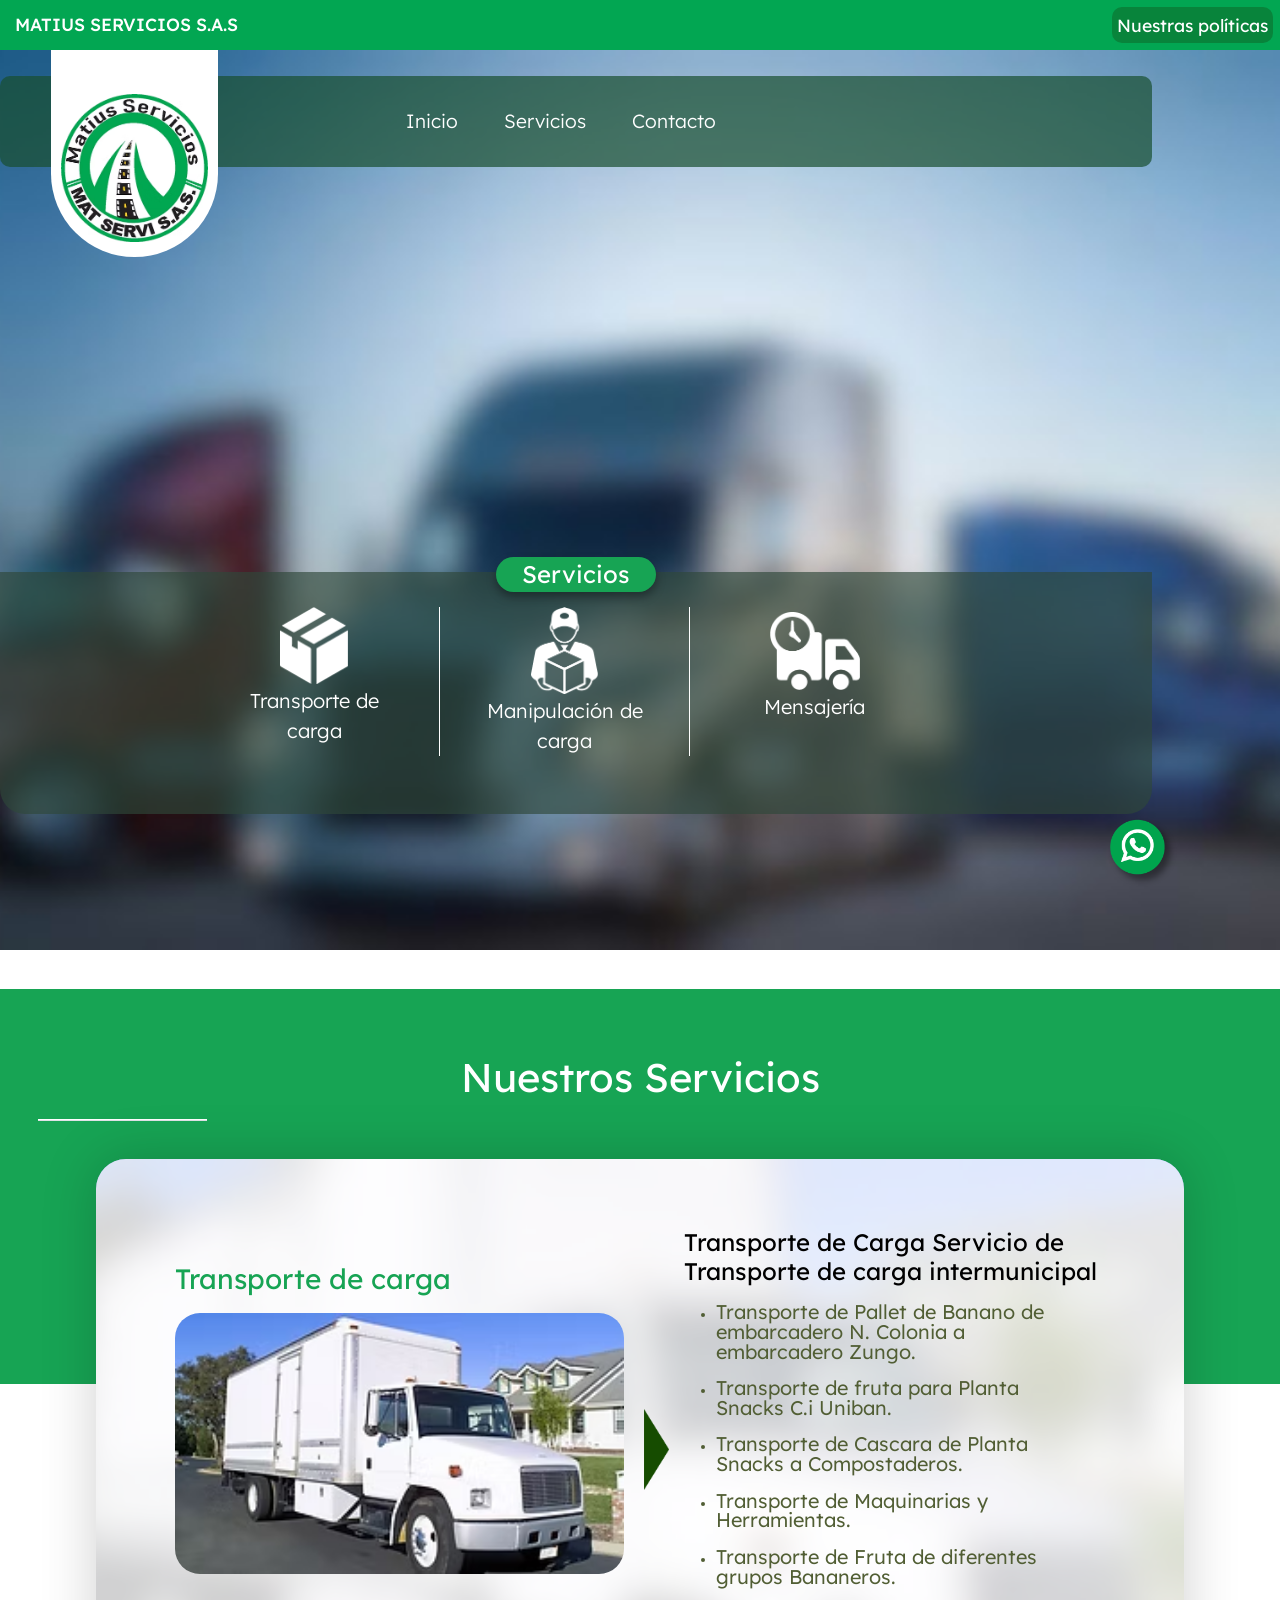
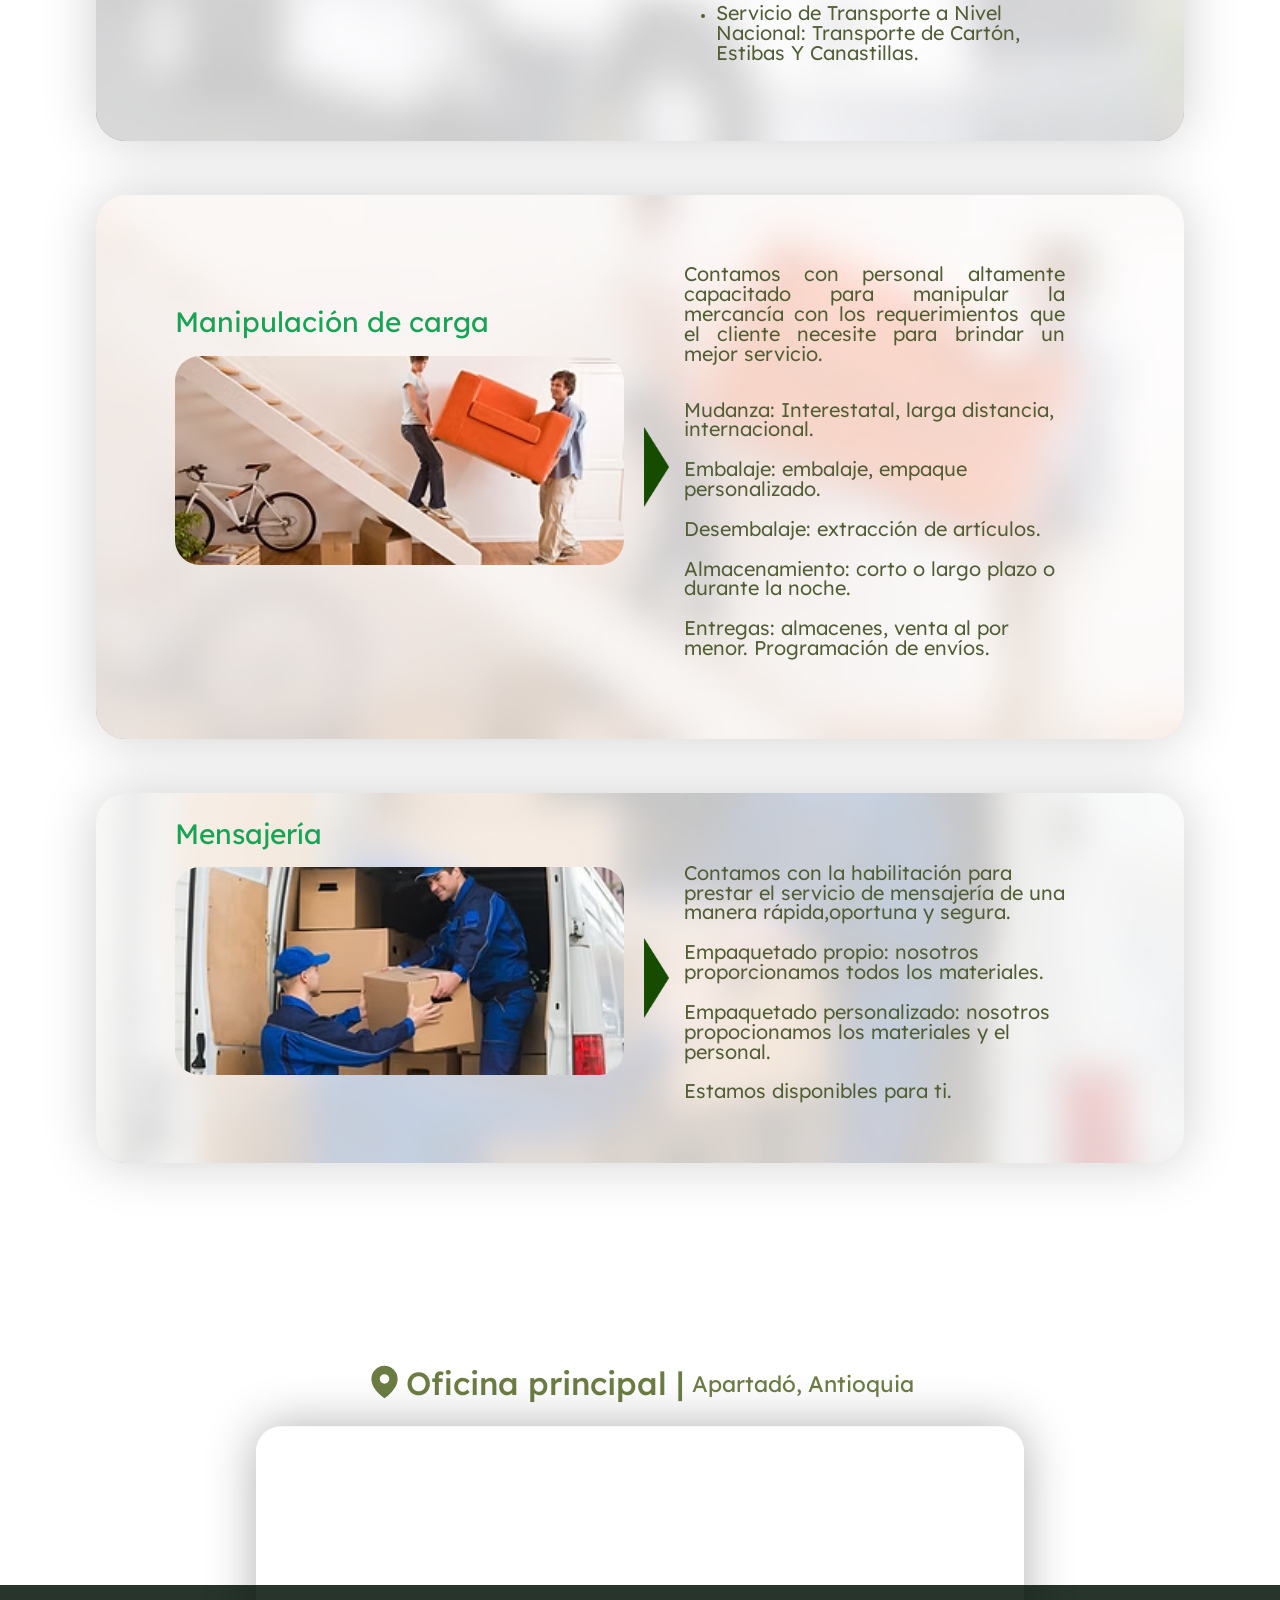
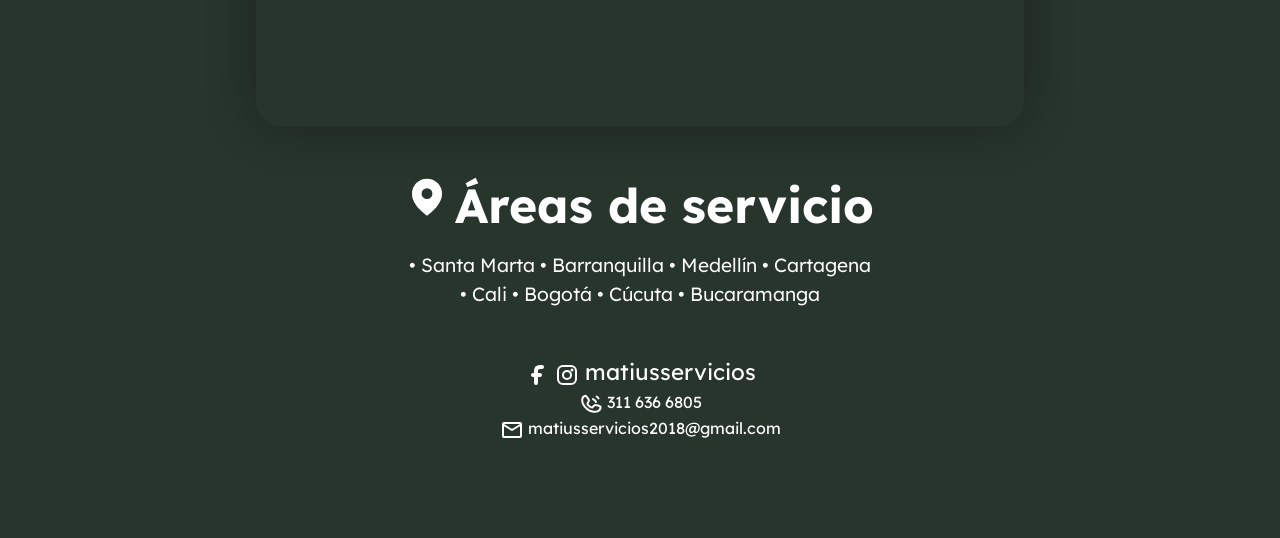
==== index.html @ 2605220f "ajustes al responsive de los servicios y el offcanvas en la web principal" ====
<!DOCTYPE html>
<html lang="en">
<head>
    <meta charset="UTF-8">
    <meta name="viewport" content="width=device-width, initial-scale=1.0">
    <title>Matiusservicios</title>
    <link rel="stylesheet" href="styles/css/bootstrap.min.css">
    <link rel="stylesheet" href="styles/style.css">
    <link rel="stylesheet" href="https://cdnjs.cloudflare.com/ajax/libs/animate.css/4.1.1/animate.min.css"/>
    <style>
        @import url('https://fonts.googleapis.com/css2?family=Lexend:wght@100..900&display=swap');
        </style>
</head>
<body>
    <div class="container-all">
        <div class="under-menu">
            <span class="pt-1 ps-2">MATIUS SERVICIOS S.A.S</span>
            <a class="políticas" href="info-nosotros.html" >Nuestras políticas</a>
        </div> 
        <div class="logo-matius d-lg-block d-none animate__animated animate__bounceInDown" id="home">
            <img src="styles/images/matius-logo.avif" alt="">
        </div>
        <div class="top-background-container" id="start">
            <div class="menu-services-container">
                <video autoplay loop muted>
                    <source src="styles/images/background-video.mp4" type="video/mp4">
                </video>
                <div class="menu-container">
                    <nav class="navbar navbar-expand-sm bg-body-tertiary">
                        <div class="container-fluid">
                          <button class="navbar-toggler" type="button" data-bs-toggle="offcanvas" data-bs-target="#offcanvasNavbar" aria-controls="offcanvasNavbar">
                            <svg xmlns="http://www.w3.org/2000/svg" width="30" height="50" viewBox="0 0 24 24">
                              <g fill="none" stroke="#fff" stroke-dasharray="16" stroke-dashoffset="16" stroke-linecap="round" stroke-linejoin="round" stroke-width="4">
                                <path d="M5 5h14">
                                  <animate fill="freeze" attributeName="stroke-dashoffset" dur="0.3s" values="16;0" />
                                </path>
                                <path d="M5 12h14">
                                  <animate fill="freeze" attributeName="stroke-dashoffset" begin="0.3s" dur="0.3s" values="16;0" />
                                </path>
                                <path d="M5 19h14">
                                  <animate fill="freeze" attributeName="stroke-dashoffset" begin="0.6s" dur="0.3s" values="16;0" />
                                </path>
                              </g>
                            </svg>
                          </button>
                          <div class="collapse navbar-collapse justify-content-end" id="navbarNavAltMarkup">
                            <div class="navbar-nav">
                              <a class="nav-link active" aria-current="page" href="#home">Inicio</a>
                              <a class="nav-link" href="#services">Servicios</a>
                              <a class="nav-link" href="#contact">Contacto</a>
                            </div>
                          </div>
                          <div class="logo d-block d-lg-none">
                                <img src="styles/images/matius-logo.avif" alt="">
                        </div>
                        <div class="offcanvas offcanvas-end" id="offcanvasNavbar" aria-labelledby="offcanvasNavbarLabel">
                            <div class="offcanvas-header">
                                <h5 class="offcanvas-title" id="offcanvasNavbarLabel">Menú</h5>
                                <button type="button" class="btn-close" data-bs-dismiss="offcanvas" aria-label="Close"></button>
                            </div>
                            <div class="offcanvas-body">
                                <div class="navbar-nav flex-column">
                                    <a class="nav-link" aria-current="page" href="#start">Inicio</a>
                                    <a class="nav-link" href="#services">Servicios</a>
                                    <a class="nav-link" href="#contact">Contacto</a>
                                </div>
                            </div>
                        </div>
                        </div>
                      </nav>                    
                </div>
                <div class="services-start-title">
                    <h5>
                        Servicios
                    </h5>
                    <div class="services-container row">
                        <div class="service s1 col-lg-4 animate__animated animate__slideInLeft">
                            <img src="styles/images/RecursosPng/Asset 6.png" alt="" >
                            <span>Transporte de <br> carga</span>
                        </div>
                        <div class="service s2 col-lg-4 animate__animated animate__slideInUp">
                            <img src="styles/images/RecursosPng/Asset 5.png" alt="">
                            <span>Manipulación de <br> carga</span>
                        </div>
                        <div class="service s3 col-lg-4 animate__animated animate__slideInRight">
                            <img src="styles/images/RecursosPng/Asset 4.png" alt="">
                            <span>Mensajería</span>
                        </div>
                    </div>
                </div>
            </div>
        </div>
        <a href="https://wa.link/jgplqx">
            <img class="logo-whats" src="styles/images/RecursosPng/Asset 7.png" href="https://wa.link/jgplqx" alt="">   
        </a>
                    <div class="menu-sticky  animate__animated animate__fadeInLeft ">
                        <div class="under-menu-2">
                            <span class="pt-1 ps-2">MATIUS SERVICIOS S.A.S</span>
                            <a class="políticas" href="info-nosotros.html" >Nuestras políticas</a>
                        </div>
                        <nav class="d-flex">
                            
                            <div class="logo-menu ms-3">
                                <img src="styles/images/RecursosPng/Asset 8.png" alt="">
                            </div>
                            <button class="navbar-toggler d-sm-none d-block" type="button" data-bs-toggle="offcanvas" data-bs-target="#offcanvasNavbar" aria-controls="offcanvasNavbar">
                                <svg xmlns="http://www.w3.org/2000/svg" width="30" height="50" viewBox="0 0 24 24">
                                  <g fill="none" stroke="#fff" stroke-dasharray="16" stroke-dashoffset="16" stroke-linecap="round" stroke-linejoin="round" stroke-width="4">
                                    <path d="M5 5h14">
                                      <animate fill="freeze" attributeName="stroke-dashoffset" dur="0.3s" values="16;0" />
                                    </path>
                                    <path d="M5 12h14">
                                      <animate fill="freeze" attributeName="stroke-dashoffset" begin="0.3s" dur="0.3s" values="16;0" />
                                    </path>
                                    <path d="M5 19h14">
                                      <animate fill="freeze" attributeName="stroke-dashoffset" begin="0.6s" dur="0.3s" values="16;0" />
                                    </path>
                                  </g>
                                </svg>
                              </button>
                              <div class="list-menu d-none d-sm-block"> 
                                <ul class="d-flex">
                                    <li><a href="#start">Inicio</a></li>
                                    <li><a href="#services">Servicios</a></li>
                                    <li><a href="#contact">Contacto</a></li>
                                </ul>
                              </div>

                        </nav>

                </div>
            </div>
        </div>
        <div class="our-services-title" id="services">
            <h4>Nuestros Servicios</h4>
            <div class="border-bottom"></div>
            </div>
        <div class="our-services-container">
            <div class="our-services-green-div">
            </div>
            <div class="services-cards">
                <div class="transporte-de-carga-container container-fluid">
                    <div class="row">
                        <div class="img-arrow-container col-lg-6 d-flex justify-content-center">
                            <div class="title-and-img mb-0 mb-lg-5">
                                <h3 class="mt-4 mt-lg-0">
                                    Transporte de carga
                                </h3>
                                <img src="styles/images/transporte-de-carga.avif" alt="" class="mb-0 mb-lg-3">
                            </div>
                            <div class="arrow d-none d-lg-block">
                                <img src="styles/images/RecursosPng/Asset 12.png" alt="">
                            </div>
                        </div>
                        <div class="info col-lg-5 pt-5 pb-4 ps-3 ps-lg-0">
                            <h4>
                                Transporte de Carga Servicio de <br>
                                Transporte de carga intermunicipal
                            </h4>
                            <ul class="mt-3 list">
                                <li>Transporte de Pallet de Banano de 
                                    embarcadero N. Colonia a embarcadero 
                                    Zungo.</li><br>
                                <li>Transporte de fruta para Planta Snacks C.i 
                                    Uniban.</li> <br>
                                <li>Transporte de Cascara de Planta Snacks  a 
                                    Compostaderos.</li><br>
                                <li>Transporte de Maquinarias y Herramientas. </li><br>
                                <li>Transporte de Fruta de diferentes grupos 
                                    Bananeros.</li><br>
                                <li>Servicio de Transporte a Nivel Nacional:
                                    Transporte de Cartón, Estibas Y Canastillas.</li><br>
                            </ul>
                        </div>
                    </div>
                </div>
                <div class="manipulacion-de-carga-container container-fluid">
                    <div class="row">
                        <div class="img-arrow-container col-lg-6 d-flex justify-content-center">
                            <div class="title-and-img mb-0 mb-lg-5">
                                <h3 class="mt-4 mt-lg-0">
                                    Manipulación de carga
                                </h3>
                                <img src="styles/images/manipulacion-de-carga.avif" alt="" class="mb-0 mb-lg-3">
                            </div>
                            <div class="arrow d-none d-lg-block">
                                <img src="styles/images/RecursosPng/Asset 12.png" alt="">
                            </div>
                        </div>
                        <div class="info col-lg-5 pt-5 pb-4 ps-5 ps-lg-0">
                            <p class="justify-text">
                                Contamos con personal altamente 
                                capacitado para manipular la mercancía con 
                                los requerimientos que el cliente necesite
                                para brindar un mejor servicio. <br><br>
                            </p>
                            <p>
                                Mudanza: Interestatal, larga distancia, 
                                internacional. <br><br>
                                Embalaje: embalaje, empaque 
                                personalizado. <br> <br>
                                Desembalaje: extracción de artículos. <br><br>
                                Almacenamiento: corto o largo plazo o 
                                durante la noche. <br><br>
                                Entregas: almacenes, venta al por menor. 
                                Programación de envíos. <br><br>
                            </p>
                        </div>
                    </div>
                </div>
                <div class="mensajeria-container container-fluid">
                    <div class="row">
                        <div class="img-arrow-container col-lg-6 d-flex justify-content-center">
                            <div class="title-and-img mb-0 mb-lg-5">
                                <h3 class="mt-4 mt-lg-0">
                                    Mensajería
                                </h3>
                                <img src="styles/images/mensajeria.avif" alt="" class="mb-0 mb-lg-3">
                            </div>
                            <div class="arrow d-none d-lg-block">
                                <img src="styles/images/RecursosPng/Asset 12.png" alt="">
                            </div>
                        </div>
                        <div class="info col-lg-5 pt-5 pb-4 ps-5 ps-lg-0">
                            <p>
                                Contamos con la habilitación para prestar el 
                                servicio de mensajería de una manera 
                                rápida,oportuna y segura. <br><br>
                                Empaquetado propio: nosotros 
                                proporcionamos todos los materiales. <br><br>
                                Empaquetado personalizado: nosotros 
                                propocionamos los materiales y el personal. <br><br>
                                Estamos disponibles para ti.
                            </p>
                        </div>
                    </div>
                </div>
            </div>
        </div>
        <div class="location-container">
            <div class="location-title d-flex mt-5 mb-3">
                <svg class="me-1" xmlns="http://www.w3.org/2000/svg" width="35" height="35" viewBox="0 0 24 24"><path fill="#6c7d44" d="M10.115 21.811c.606.5 1.238.957 1.885 1.403a27 27 0 0 0 1.885-1.403a28 28 0 0 0 2.853-2.699C18.782 16.877 21 13.637 21 10a9 9 0 1 0-18 0c0 3.637 2.218 6.876 4.262 9.112a28 28 0 0 0 2.853 2.7M12 13.25a3.25 3.25 0 1 1 0-6.5a3.25 3.25 0 0 1 0 6.5"/></svg>
                <h2>
                    Oficina principal   | 
                </h2>
                <span class="pt-1 ps-2" >
                    Apartadó, Antioquia
                </span>
            </div>
            <div class="location-map-container">
                <iframe src="https://www.google.com/maps/embed?pb=!1m18!1m12!1m3!1d3952.076541437252!2d-76.63413049053963!3d7.8870610057871815!2m3!1f0!2f0!3f0!3m2!1i1024!2i768!4f13.1!3m3!1m2!1s0x8e500d6507ed4bc9%3A0xb8cc5c568f0fdc54!2sCl.%20103%20%23100-46%2C%20Apartad%C3%B3%2C%20Antioquia!5e0!3m2!1ses!2sco!4v1738799040490!5m2!1ses!2sco" width="850" height="400" style="border:0;" allowfullscreen="" loading="lazy" referrerpolicy="no-referrer-when-downgrade"></iframe>
            </div>
        </div> 

        <footer class="footer-cont" id="contact">
            <div class="footer-text">
                <div class="h1 d-flex justify-content-center">
                    <svg class="me-2" xmlns="http://www.w3.org/2000/svg" width="40" height="40" viewBox="0 0 24 24"><path fill="#ffff" d="M10.115 21.811c.606.5 1.238.957 1.885 1.403a27 27 0 0 0 1.885-1.403a28 28 0 0 0 2.853-2.699C18.782 16.877 21 13.637 21 10a9 9 0 1 0-18 0c0 3.637 2.218 6.876 4.262 9.112a28 28 0 0 0 2.853 2.7M12 13.25a3.25 3.25 0 1 1 0-6.5a3.25 3.25 0 0 1 0 6.5"/></svg>
                    <h1 class="text-center">Áreas de servicio</h1>
                </div>
                <p>
                    • Santa Marta  • Barranquilla • Medellín • Cartagena <br>
                    • Cali • Bogotá • Cúcuta • Bucaramanga
                </p>
                <div class="social-media">
                    <svg xmlns="http://www.w3.org/2000/svg" width="24" height="24" viewBox="0 0 24 24"><g fill="none" stroke="currentColor" stroke-linecap="round" stroke-linejoin="round" stroke-width="4"><path stroke-dasharray="24" stroke-dashoffset="24" d="M17 4l-2 0c-2.5 0 -4 1.5 -4 4v12"><animate fill="freeze" attributeName="stroke-dashoffset" dur="0.4s" values="24;0"/></path><path stroke-dasharray="8" stroke-dashoffset="8" d="M8 12h7"><animate fill="freeze" attributeName="stroke-dashoffset" begin="0.5s" dur="0.2s" values="8;0"/></path></g></svg>
                    <svg xmlns="http://www.w3.org/2000/svg" width="24" height="24" viewBox="0 0 24 24"><circle cx="17" cy="7" r="1.5" fill="currentColor" fill-opacity="0"><animate fill="freeze" attributeName="fill-opacity" begin="1.3s" dur="0.15s" values="0;1"/></circle><g fill="none" stroke="currentColor" stroke-linecap="round" stroke-linejoin="round" stroke-width="2"><path stroke-dasharray="72" stroke-dashoffset="72" d="M16 3c2.76 0 5 2.24 5 5v8c0 2.76 -2.24 5 -5 5h-8c-2.76 0 -5 -2.24 -5 -5v-8c0 -2.76 2.24 -5 5 -5h4Z"><animate fill="freeze" attributeName="stroke-dashoffset" dur="0.6s" values="72;0"/></path><path stroke-dasharray="28" stroke-dashoffset="28" d="M12 8c2.21 0 4 1.79 4 4c0 2.21 -1.79 4 -4 4c-2.21 0 -4 -1.79 -4 -4c0 -2.21 1.79 -4 4 -4"><animate fill="freeze" attributeName="stroke-dashoffset" begin="0.7s" dur="0.6s" values="28;0"/></path></g></svg>
                    <span>matiusservicios</span>
                </div>
                <div class="cellphone">
                    <svg xmlns="http://www.w3.org/2000/svg" width="24" height="24" viewBox="0 0 24 24"><g fill="none" stroke="currentColor" stroke-linecap="round" stroke-linejoin="round" stroke-width="2"><path stroke-dasharray="64" stroke-dashoffset="64" d="M8 3c0.5 0 2.5 4.5 2.5 5c0 1 -1.5 2 -2 3c-0.5 1 0.5 2 1.5 3c0.39 0.39 2 2 3 1.5c1 -0.5 2 -2 3 -2c0.5 0 5 2 5 2.5c0 2 -1.5 3.5 -3 4c-1.5 0.5 -2.5 0.5 -4.5 0c-2 -0.5 -3.5 -1 -6 -3.5c-2.5 -2.5 -3 -4 -3.5 -6c-0.5 -2 -0.5 -3 0 -4.5c0.5 -1.5 2 -3 4 -3Z"><animate fill="freeze" attributeName="stroke-dashoffset" dur="1s" values="64;0"/><animateTransform id="lineMdPhoneCallLoop0" fill="freeze" attributeName="transform" begin="1.08s;lineMdPhoneCallLoop0.begin+4.86s" dur="0.9s" type="rotate" values="0 12 12;15 12 12;0 12 12;-12 12 12;0 12 12;12 12 12;0 12 12;-15 12 12;0 12 12"/></path><path stroke-dasharray="4" stroke-dashoffset="4" d="M15.76 8.28c-0.5 -0.51 -1.1 -0.93 -1.76 -1.24M15.76 8.28c0.49 0.49 0.9 1.08 1.2 1.72"><animate fill="freeze" attributeName="stroke-dashoffset" begin="lineMdPhoneCallLoop0.begin+0s" dur="4.86s" keyTimes="0;0.111;0.259;0.37;1" values="4;0;0;4;4"/></path><path stroke-dasharray="6" stroke-dashoffset="6" d="M18.67 5.35c-1 -1 -2.26 -1.73 -3.67 -2.1M18.67 5.35c0.99 1 1.72 2.25 2.08 3.65"><animate fill="freeze" attributeName="stroke-dashoffset" begin="lineMdPhoneCallLoop0.begin+0.36s" dur="4.86s" keyTimes="0;0.074;0.185;0.333;0.444;1" values="6;6;0;0;6;6"/></path></g></svg>
                    <span>311 636 6805</span>
                </div>
                <div class="email">
                    <svg xmlns="http://www.w3.org/2000/svg" width="24" height="24" viewBox="0 0 24 24"><g fill="none" stroke="currentColor" stroke-linecap="round" stroke-linejoin="round" stroke-width="2"><path stroke-dasharray="64" stroke-dashoffset="64" d="M4 5h16c0.55 0 1 0.45 1 1v12c0 0.55 -0.45 1 -1 1h-16c-0.55 0 -1 -0.45 -1 -1v-12c0 -0.55 0.45 -1 1 -1Z"><animate fill="freeze" attributeName="stroke-dashoffset" dur="1.08s" values="64;0"/></path><path stroke-dasharray="24" stroke-dashoffset="24" d="M3 6.5l9 5.5l9 -5.5"><animate fill="freeze" attributeName="stroke-dashoffset" begin="1.08s" dur="0.36s" values="24;0"/></path></g></svg>
                    <span>matiusservicios2018@gmail.com</span>
                </div>
            </div>
        </footer>
    </div>
    <script src="scripts/js/bootstrap.min.js"></script>
    <script src="scripts/script.js"></script>
</body>
</html>
---- styles/style.css ----
*{
    font-family: "Lexend", serif;
}

.logo-matius{
    background-color: white;
    text-align: center;
    width: 13vw;
    border-bottom-right-radius: 200px;
    border-bottom-left-radius: 200px;
    position: absolute;
    left: 4%;
    transform: translateX(-50%);
    align-content: end;
    padding-left: 10px;
    padding-right: 10px;
    z-index: 2;
}
.logo-matius img{
    margin-top: 30%;
    width: 100%;
    height: auto;
    margin-bottom: 10%;
}

.top-background-container{
    background-image: url('images/background-blur.jpg');
    background-size: cover;
    background-repeat: no-repeat;
    background-position: center;
    position: relative;
    justify-items: center;

}

/* Menu Services Container Styles */
.menu-services-container{
    position: relative;
    width: 90%;
    height: 100vh;
    overflow: hidden;
    align-items: center;
    justify-content: center;
    padding-top: 2%;
}

.menu-services-container video {
    position: absolute;
    width: 100%;
    height: 100%;
    object-fit: cover;
    border-radius: 15px;
    z-index: 0;
    padding-bottom: 4%;

}

.menu-container{
    position: relative;
    z-index: 1;
    width: 100%;
    padding: 15px;
    background-color: rgba(25, 79, 48, 0.7);
    border-radius: 10px;
    display: flex;
    justify-content: center;
}

.nav-link{
    color: #fff;
    font-size: 1.2em;
    font-weight: 300;
    margin-right: 30px;
}

.nav-link:hover{
    scale: 1.1;
    background-color: #27352c90;
}


.menu-scroll{
    position: absolute; 
    top: 0;
    width: 100%;
    z-index: 5000;
    background-color: transparent;
    transition: all 0.3s ease-in-out;
    backdrop-filter: blur(10px);
    background-color: rgba(62, 128, 76, 0.5);
    box-shadow: 0px 4px 10px rgba(0, 0, 0, 0.2);
} 

.offcanvas-end {
    background-color: rgb(62, 128, 76);
    color: white;
    padding: 20px;
}

.navbar-nav .nav-link {
    color: #fff !important;
    transition: background-color 0.3s ease-in-out;
}

/*offcanvas menu styles*/
.offcanvas .navbar-nav .nav-link {
    background-color: rgba(255, 255, 255, 0.1);
    margin-bottom: 15px;
    border-radius: 5px;
    padding: 10px 20px;
}

.offcanvas .navbar-nav .nav-link:hover {
    background-color: rgba(255, 255, 255, 0.2);
}

.offcanvas-header {
    background-color: rgb(62, 128, 76);
    border-bottom: 1px solid rgba(255, 255, 255, 0.1);
}

.offcanvas-title {
    color: white;
}

.offcanvas-body {
    display: flex;
    flex-direction: column;
    align-items: flex-start;
}
.navar-toggler {
    border: none;
    outline: none;
    background-color: transparent;
}
.offcanvas{
    width: 50%;
}

.navar-toggler:hover{
    scale: 1.2;
}

.under-menu{
    background-color: #02a652;
    width: 100%;
    text-align: center;
    padding: 7px;
    color: #ffffff;
    font-size: 1.1em;
    font-weight: 500;
    display: flex;
    justify-content: space-between;
    z-index: 4;
}



.under-menu-2{
    background-color: #02a6517e;
    width: 100%;
    text-align: center;
    padding: 10px;
    color: #ffffff;
    font-size: 1.2em;
    font-weight: 500;
    display: flex;
    justify-content: space-between;
}

.políticas{
    background-color: #0b7430aa;
    font-weight: 400;
    padding: 5px;
    border-radius: 10px;
    color: white;
    text-decoration: none ;
}

.políticas:hover{
    background-color: #125d2cd3;
    scale: 1.05;
    cursor: pointer;
    color: #02a652;
}


/*services title container*/

.services-start-title{
    text-align: center;
    background-color: rgba(47, 72, 58, 0.647);
    border-bottom-right-radius: 25px;
    border-bottom-left-radius: 25px;
    margin-top: 45vh;
    padding-bottom: 5%;
}
.services-start-title h5{
    background-color: #17a454;
    color: white;
    padding: 3px 0px;
    border-radius: 25px;
    text-align: center;
    position: relative;
    top: -15px; 
    z-index: 1;
    margin: 0 auto; 
    width: 160px;
    font-weight: 400;
    box-shadow: 0px 5px 10px rgba(0, 0, 0, 0.351);
    font-family: "Lexend", serif;
    font-size: 1.5em;
}

.services-container {
    width: 100%;
    display: flex;
    flex-wrap: wrap;
    justify-content: center;
}
/*services icons styles*/
.service{
    display: flex;
    flex-direction: column;
    align-items: center;
    width: 100%;
    max-width: 250px;
    text-align: center;
    }
.service span{
    color: white;
    font-size: 1.25em;
    font-weight: 300;
    font-family: "Lexend", serif;
}
.service img{
    width: 38px;
    padding-bottom: 2px;
}
.s3 img{
    margin-top: 5px;
    width: 50px;
}

.s2, .s3{
    border-left: 1px solid white;

}


/*whatsAppp icon styles*/
.logo-whats{
    position: fixed;
    cursor: pointer;
    width: 75px;
    z-index: 2;
    bottom: 10px;
    right: 100px;
}

.logo-whats:hover{
    scale: 1.15;
}


/* styles.css */

.menu-sticky {
    position: fixed;
    width: 100%;
    background-color: #27844494;
    backdrop-filter: blur(20px);
    top: 0;
    left: 0;
    z-index: 1;
    display: none;
}

.menu-sticky nav{
    justify-content: space-between;
    padding-top: 8px;
}

.menu-sticky nav ul {
    list-style: none;
    display: flex;
    justify-content: end;
    padding-right: 10px;
}

.menu-sticky .logo-menu img{
    width: 50px;
}

.menu-sticky nav ul li {
    margin: 0;
}

.menu-sticky nav ul li a {
    font-size: 1.2em;
    font-weight: 200;
    color: white;
    text-decoration: none;
    padding: 10px;
    display: block;
}

.menu-sticky nav ul li a:hover {
    background-color: #2dae6584;
}

.menu-scroll{
    display: block;
}


/*Our services styles*/

.our-services-title{
    position: absolute;
    padding: 3%;
    margin-top: 3%;
    padding-top: 5%;
    text-align: center;
    justify-items: center;
    position: relative;
    background-color: #17a454;
}
.our-services-title h4{
    font-weight: 100;
    color: white;
    font-size: 2.5em;
    font-weight: 400;
}
.our-services-title .border-bottom{
    background-color: #ffffff;
    border: none;
    height: 1.7px;
    width: 14%;
    margin-top: 1.5%;

}
.our-services-container{
    background-color: rgb(255, 255, 255);
    width: 100%;
    height: fit-content;
}
.our-services-green-div{
    background-color: #17a454;
    height: 25%;
    text-align: center;
    position: absolute;
    width: 100%;
    border: solid 5px #17a454;
}
.services-cards{
    position: relative;
    width: 85%;
    margin: 0% auto;
}



/*cards styles*/

.transporte-de-carga-container, .manipulacion-de-carga-container, .mensajeria-container{
    width: 100%;
    height: 80%;
    margin-bottom: 5%;
    box-shadow: 0px 0px 55px rgba(0, 0, 0, 0.187);
}
.transporte-de-carga-container{
    background-image: url('images/transporte-de-carga-blur.jpg');
    background-repeat: no-repeat;
    background-size: cover;
    border-radius: 30px;
    background-position: bottom;
}

.manipulacion-de-carga-container{
    background-image: url('images/manipulacion-de-carga-blur.jpg');
    background-repeat: no-repeat;
    background-size: cover;
    border-radius: 30px;
    background-position: bottom;
}

.mensajeria-container{
    background-image: url('images/mensajeria-blur.jpg');
    background-repeat: no-repeat;
    background-size: cover;
    border-radius: 30px;
    background-position: bottom;
}

.transporte-de-carga-container .row, .manipulacion-de-carga-container .row, .mensajeria-container .row{
    background-color: rgba(255, 255, 255, 0.76);
    border-radius: 30px;
    align-items: center;
    justify-content: center;
    height: 80%;
    padding: 2%;
}

.img-arrow-container{
    justify-items: center;
    align-items: center;
}

.title-and-img img{
    width: 100%;
    border-radius: 25px;
}

.title-and-img img:hover{
    transform: scale(1.1);
    cursor: pointer;
    transition: 0.2s ease-in-out;
    box-shadow: 0px 0px 40px rgba(2, 64, 19, 0.723);

}

.title-and-img h3{
    font-weight: 400;
    color: #17a454;
    padding-bottom: 2%;
}

.title-and-img{
    width: 90%;
    justify-content: center;
    align-items: center;
    align-content: center;
}
.info{
    font-weight: 300;
    color: #515e34;
    font-size: 1.15em;
}

.info h4{
    font-weight: 400;
    color: black;
}

.info li, p{
    font-weight: 350;
    font-size: 1.08em;
    line-height: 1;
    width: 90%;
}

.justify-text{
    text-align: justify;
}

.list{
    line-height: 0.9;
}

.info li::marker {
    font-size: 0.6em; /* Ajustar el tamaño de la viñeta */
}


/*arrow styles*/
.arrow img{
    width: 25px;
}
.arrow{
    margin-left: 4%;
}

/* CONTENEDOR DEL MAPA */
.location-container {
    z-index: 0;
    margin: 0 auto;
    width: 60%;
    position: relative; /* CAMBIO: Antes era absolute */
    transform: translate(-0%, 40%); /* Ajusta la superposición */
}

.location-title{
    justify-content: center;
    color: #6c7d44;
}

.location-title span{
    font-size: 1.4em;
}

/* MAPA */
.location-map-container {
    width: 100%;
}

.location-map-container iframe {
    border-radius: 25px;
    box-shadow: 0px 0px 50px rgba(0, 0, 0, 0.31);
    width: 100%;
    height: 300px; /* Ajusta el tamaño */
}

/* FOOTER */
.footer-cont {
    text-align: center;
    background-color: #27352c;
    width: 100%;
    padding-top: 8rem; /* Espacio para que el mapa lo cubra */
    padding-bottom: 6rem;
    position: relative;
    z-index: -1;
}

/* TEXTO DEL FOOTER */
.footer-text {
    text-align: center;
    color: white;
    align-content: center;
    padding-top: 4rem; /* Evita que el texto se solape */
}

.footer-text .text-center {
    font-size: 1.2em;
    font-weight: 700;
}

.footer-text p {
    margin: 0 auto;
    line-height: 1.5;
    font-size: 1.2em;
}

/* REDES SOCIALES */
.social-media {
    margin-top: 3rem;
    font-size: 1.4em;
}


/* Sección de servicios responsiva */

@media (max-width: 992px) {
    .we-are-text-container {
        padding-bottom: 5%;
    }
    .info {
        font-size: 1em;
    }
    .service{
        border: none;
    }
    .logo img{
        width: 35%;
    }
    .logo{
        text-align: end;
    }
    .service img{
        width: 25%;
        padding-bottom: 2px;
    }
    .s3 img{
        margin-top: 5px;
        width: 35%;
    }

}

@media (max-width: 576px){
    .logo img{
        width: 24%;
    }
}


@media (max-width: 556px){

    .services-start-title{
        margin-top: 25vh;
    }
}
@media (min-width: 1000px){
    .service img{
        width: 30%;
        padding-bottom: 2px;
    }
    .s3 img{
        margin-top: 5px;
        width: 40%;
    }
}
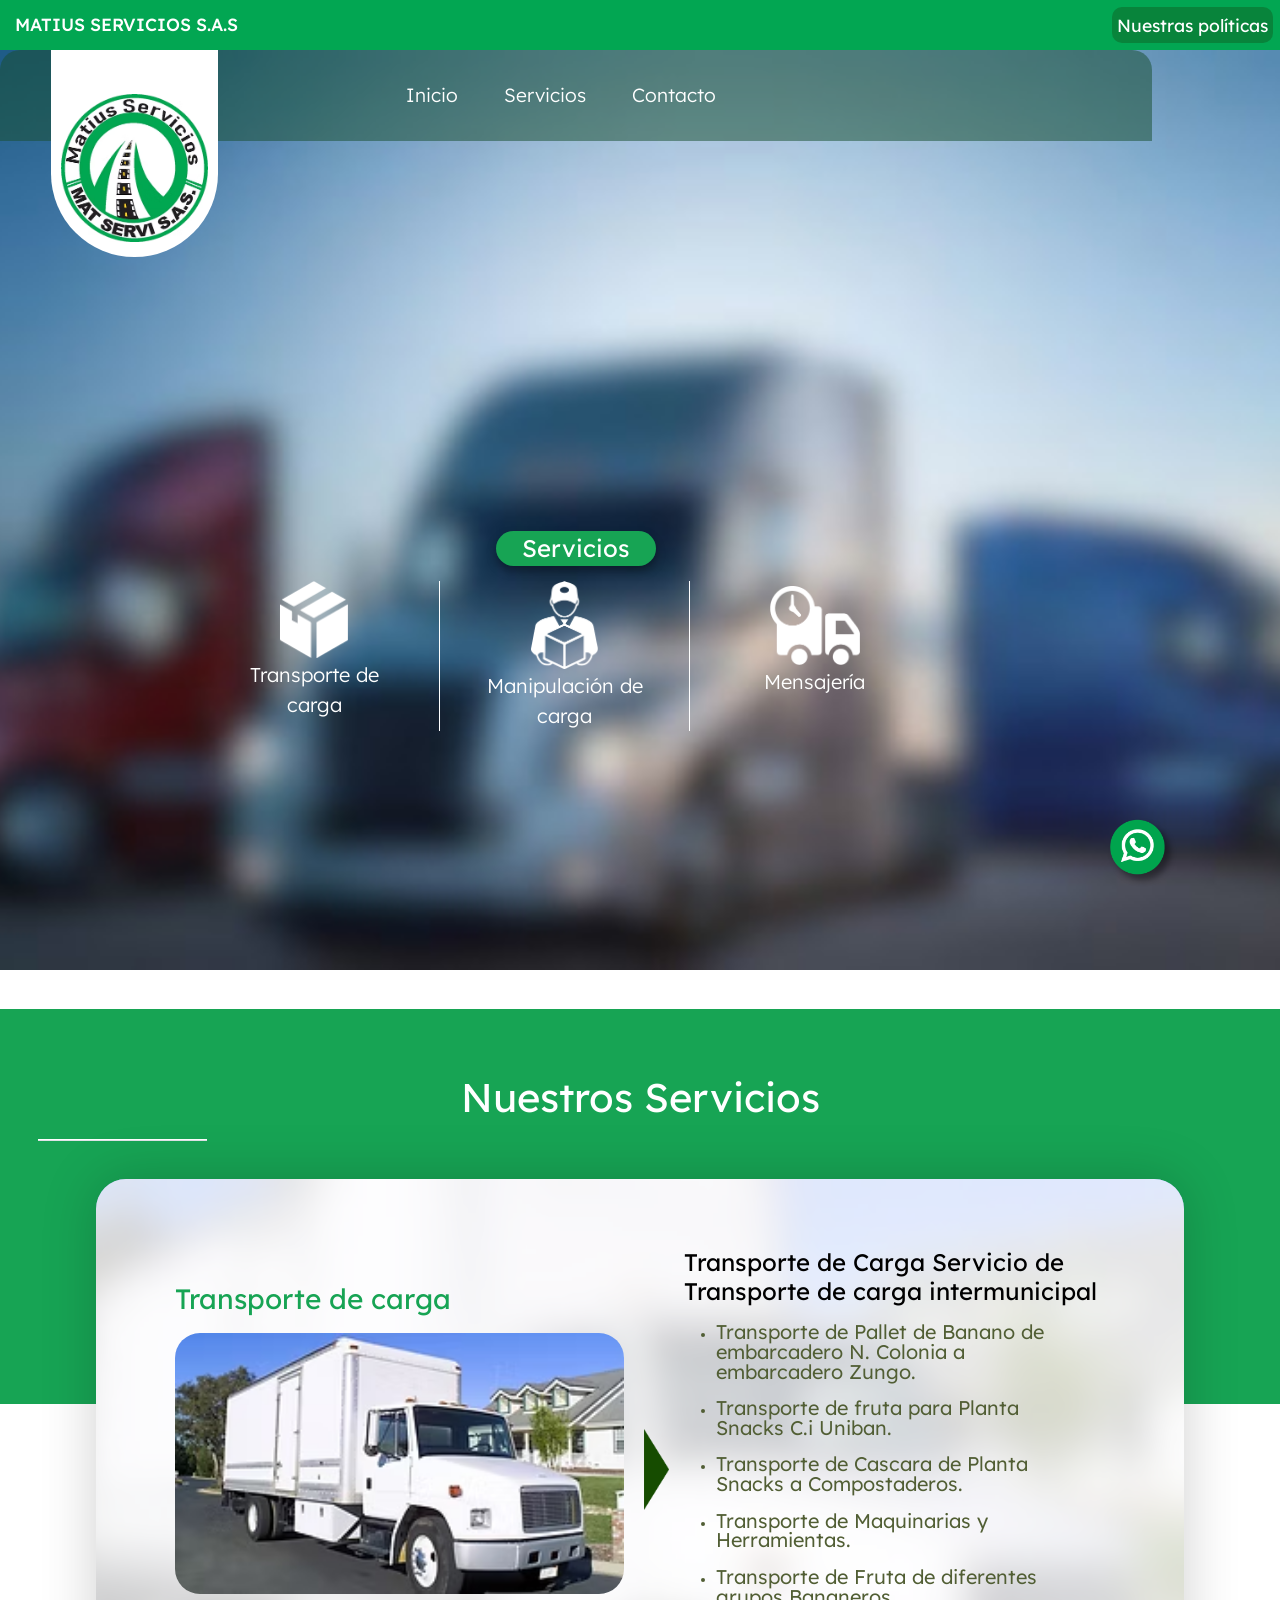
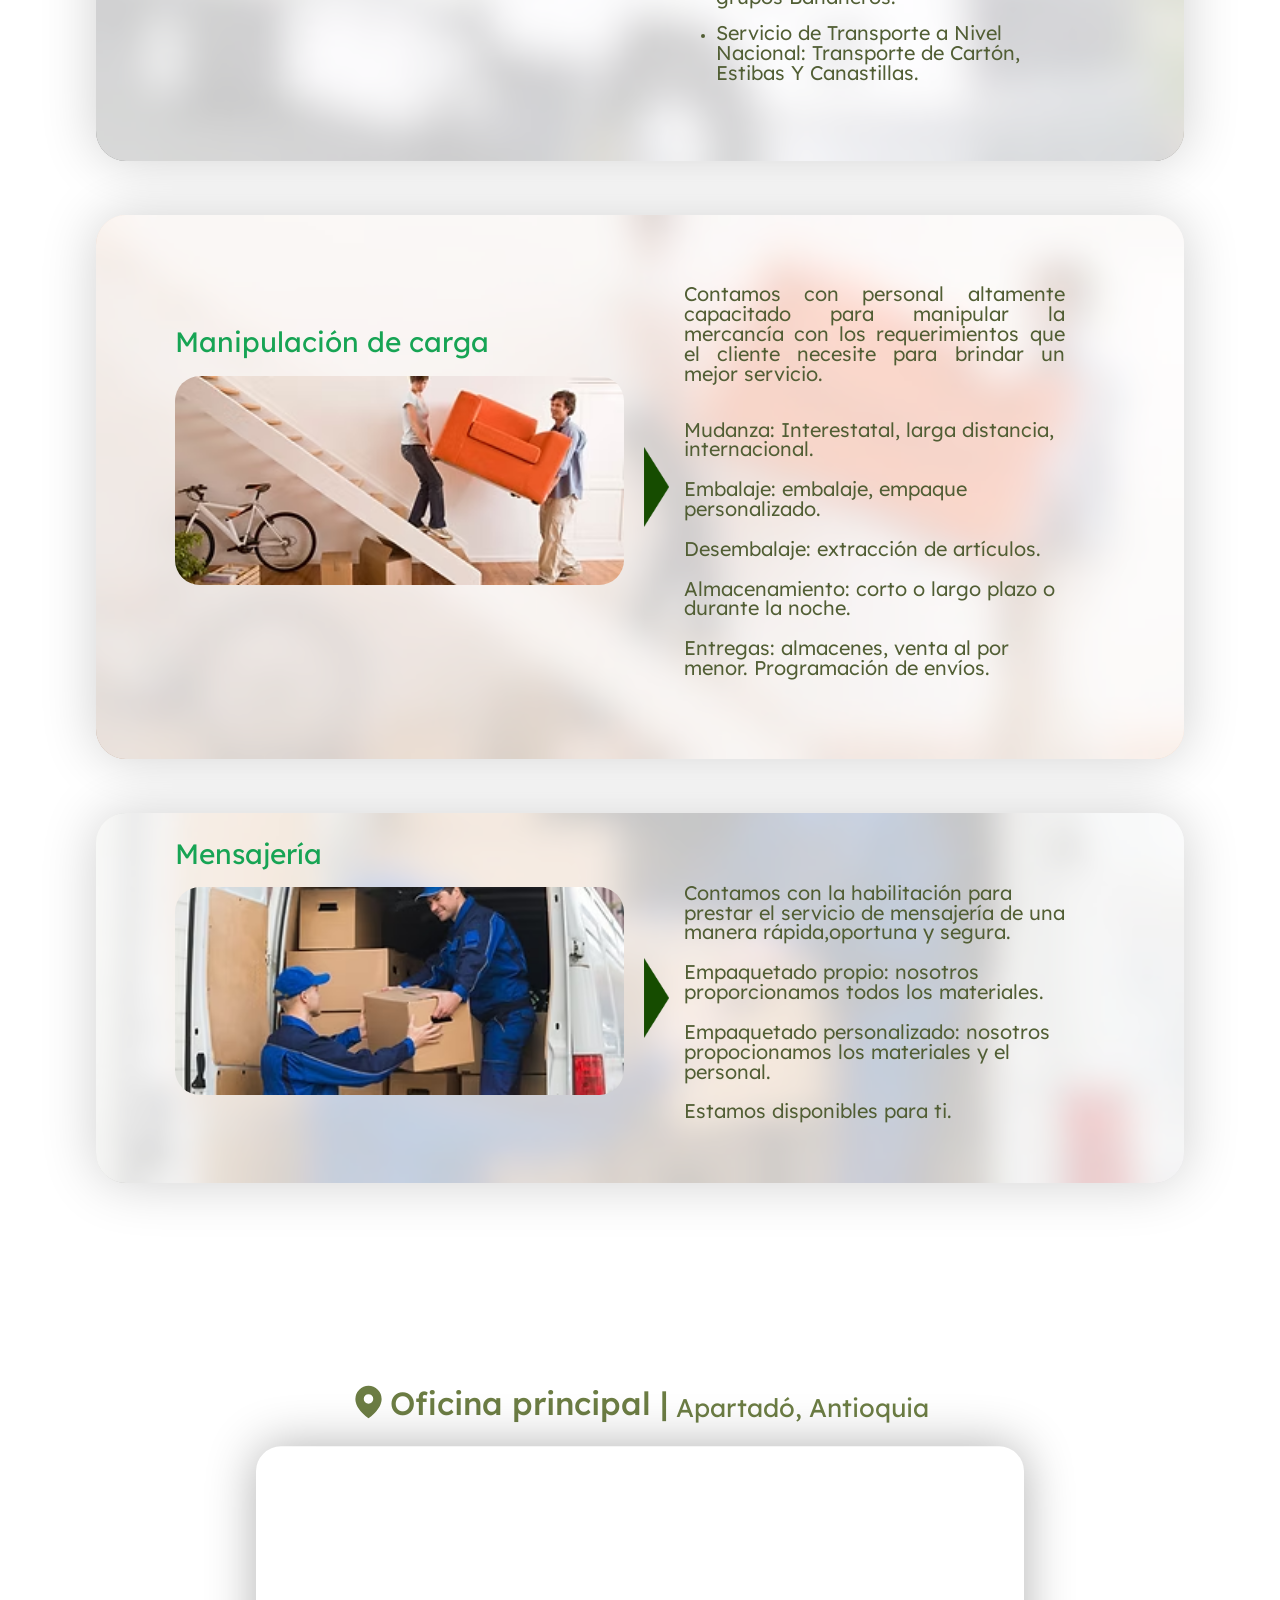
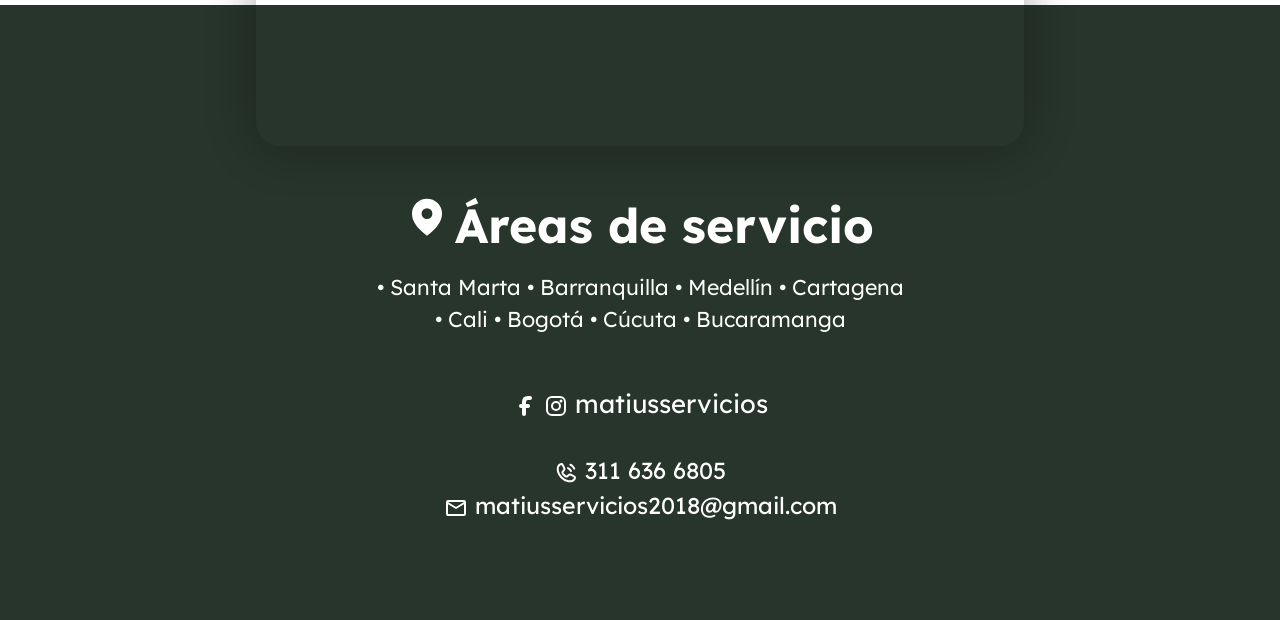
==== commit 226bdeb9: "se agregó seccion de mision y vision, queda pendiente detalles de diseño y cinta." ====
--- a/index.html
+++ b/index.html
@@ -22,9 +22,12 @@
         </div>
         <div class="top-background-container" id="start">
             <div class="menu-services-container">
-                <video autoplay loop muted>
-                    <source src="styles/images/background-video.mp4" type="video/mp4">
-                </video>
+                <div class="video-wrapper">
+                    <video autoplay loop muted>
+                        <source src="styles/images/background-video.mp4" type="video/mp4">
+                    </video>
+                </div>
+                
                 <div class="menu-container">
                     <nav class="navbar navbar-expand-sm bg-body-tertiary">
                         <div class="container-fluid">
@@ -50,9 +53,7 @@
                               <a class="nav-link" href="#contact">Contacto</a>
                             </div>
                           </div>
-                          <div class="logo d-block d-lg-none">
-                                <img src="styles/images/matius-logo.avif" alt="">
-                        </div>
+                                <img src="styles/images/matius-logo.avif" alt="" class="logo d-block d-sm-none">
                         <div class="offcanvas offcanvas-end" id="offcanvasNavbar" aria-labelledby="offcanvasNavbarLabel">
                             <div class="offcanvas-header">
                                 <h5 class="offcanvas-title" id="offcanvasNavbarLabel">Menú</h5>
--- a/styles/style.css
+++ b/styles/style.css
@@ -23,6 +23,10 @@
     margin-bottom: 10%;
 }
 
+.logo{
+    width: 18%;
+}
+
 .top-background-container{
     background-image: url('images/background-blur.jpg');
     background-size: cover;
@@ -30,7 +34,7 @@
     background-position: center;
     position: relative;
     justify-items: center;
-
+    padding-bottom: 20px;
 }
 
 /* Menu Services Container Styles */
@@ -38,31 +42,37 @@
     position: relative;
     width: 90%;
     height: 100vh;
-    overflow: hidden;
     align-items: center;
     justify-content: center;
-    padding-top: 2%;
-}
-
-.menu-services-container video {
+    /* overflow: hidden; */
+}
+
+.video-wrapper {
+    width: 100%;
+    height: 100%;
+    border-radius: 20px;  /* Bordes redondeados */
+    overflow: hidden;  /* Oculta lo que sobresalga */
     position: absolute;
+    top: 0;
+    left: 0;
+}
+
+.video-wrapper video {
     width: 100%;
     height: 100%;
-    object-fit: cover;
-    border-radius: 15px;
-    z-index: 0;
-    padding-bottom: 4%;
-
-}
+    object-fit: cover;  /* Ajuste perfecto sin deformación */
+}
+
 
 .menu-container{
     position: relative;
     z-index: 1;
     width: 100%;
     padding: 15px;
-    background-color: rgba(25, 79, 48, 0.7);
-    border-radius: 10px;
-    display: flex;
+    background-color: rgba(25, 79, 48, 0.52);
+    display: flex;
+    border-top-right-radius: 20px;
+    border-top-left-radius: 20px;
     justify-content: center;
 }
 
@@ -136,6 +146,10 @@
 .offcanvas{
     width: 50%;
 }
+.offcanvas {
+    z-index: 1050 !important; /* Bootstrap usa 1045, lo aumentamos */
+}
+
 
 .navar-toggler:hover{
     scale: 1.2;
@@ -189,7 +203,6 @@
 
 .services-start-title{
     text-align: center;
-    background-color: rgba(47, 72, 58, 0.647);
     border-bottom-right-radius: 25px;
     border-bottom-left-radius: 25px;
     margin-top: 45vh;
@@ -486,7 +499,7 @@
 }
 
 .location-title span{
-    font-size: 1.4em;
+    font-size: 1.6em;
 }
 
 /* MAPA */
@@ -528,15 +541,21 @@
 .footer-text p {
     margin: 0 auto;
     line-height: 1.5;
-    font-size: 1.2em;
+    font-size: 1.35em;
 }
 
 /* REDES SOCIALES */
 .social-media {
     margin-top: 3rem;
-    font-size: 1.4em;
-}
-
+    font-size: 1.6em;
+}
+.cellphone, .email{
+    font-size: 1.45em;
+}
+
+.cellphone{
+    margin-top: 2rem;
+}
 
 /* Sección de servicios responsiva */
 
@@ -550,12 +569,6 @@
     .service{
         border: none;
     }
-    .logo img{
-        width: 35%;
-    }
-    .logo{
-        text-align: end;
-    }
     .service img{
         width: 25%;
         padding-bottom: 2px;
@@ -567,15 +580,7 @@
 
 }
 
-@media (max-width: 576px){
-    .logo img{
-        width: 24%;
-    }
-}
-
-
 @media (max-width: 556px){
-
     .services-start-title{
         margin-top: 25vh;
     }
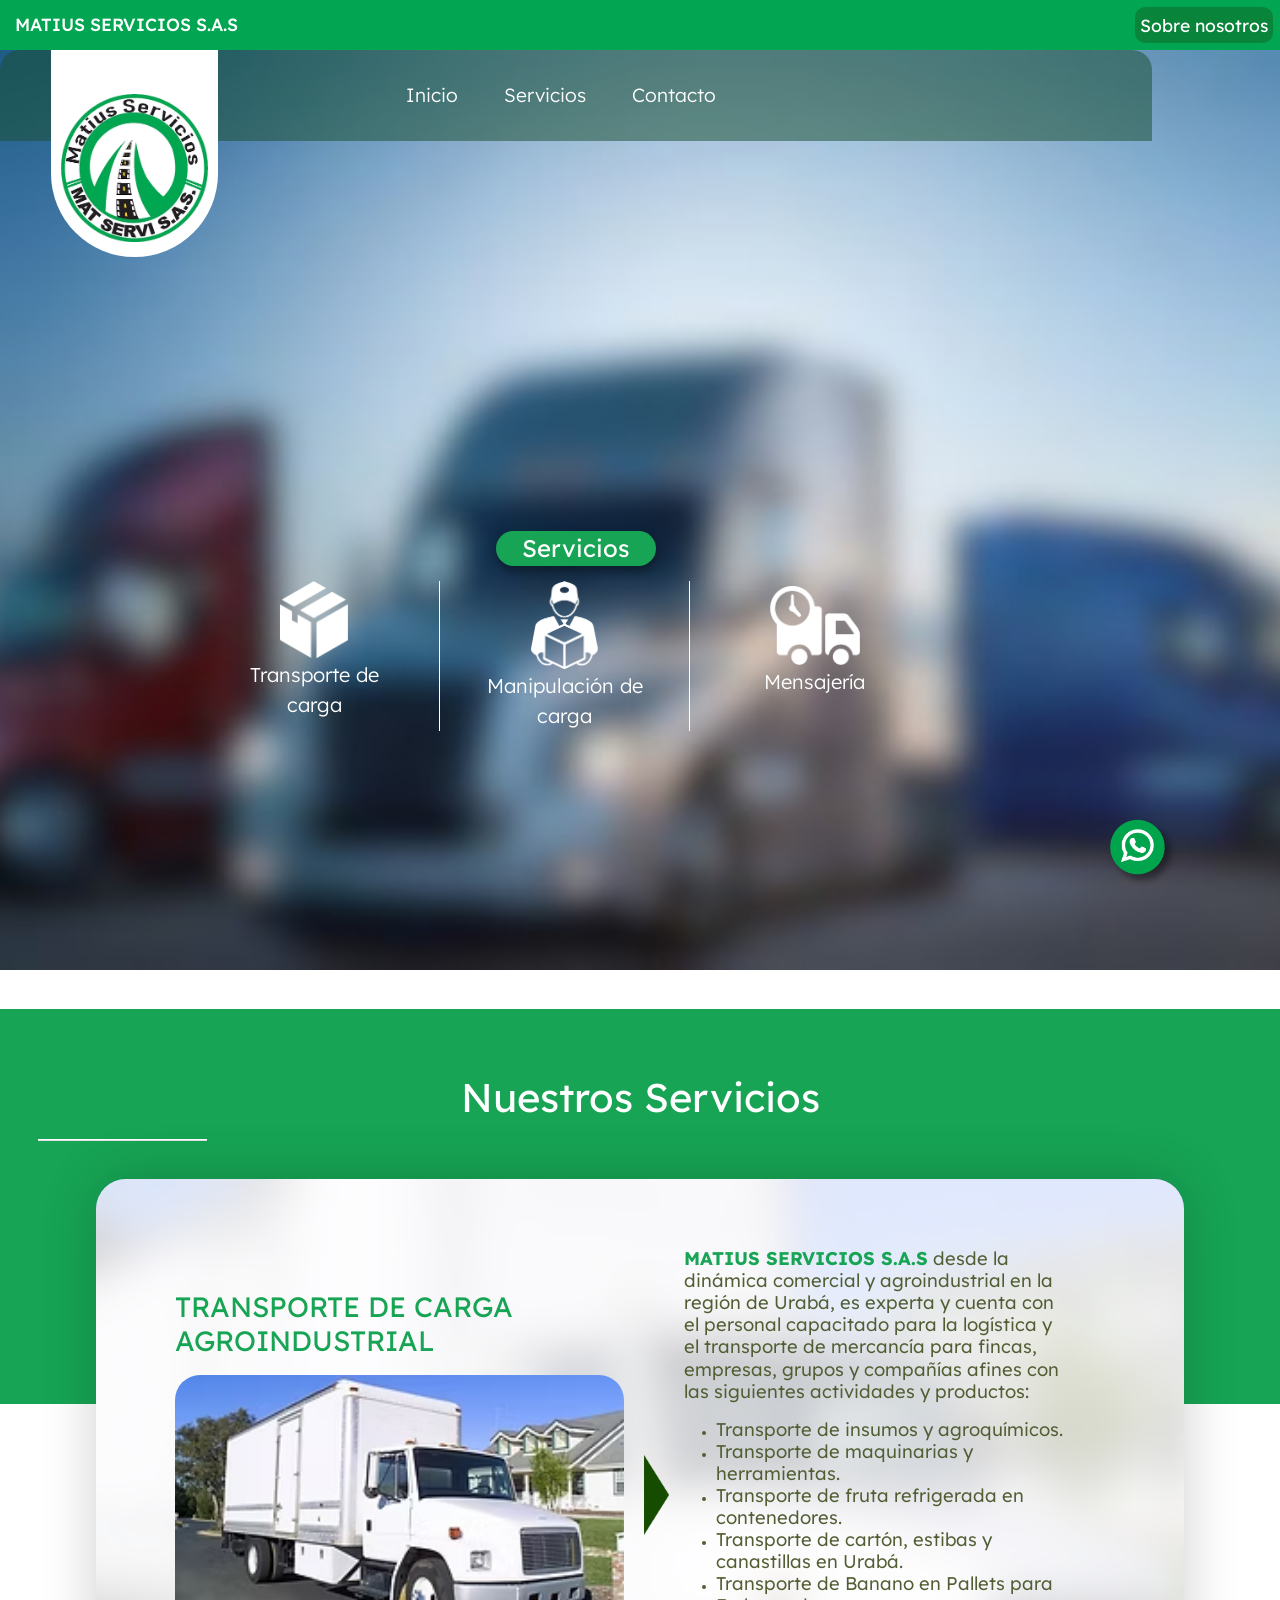
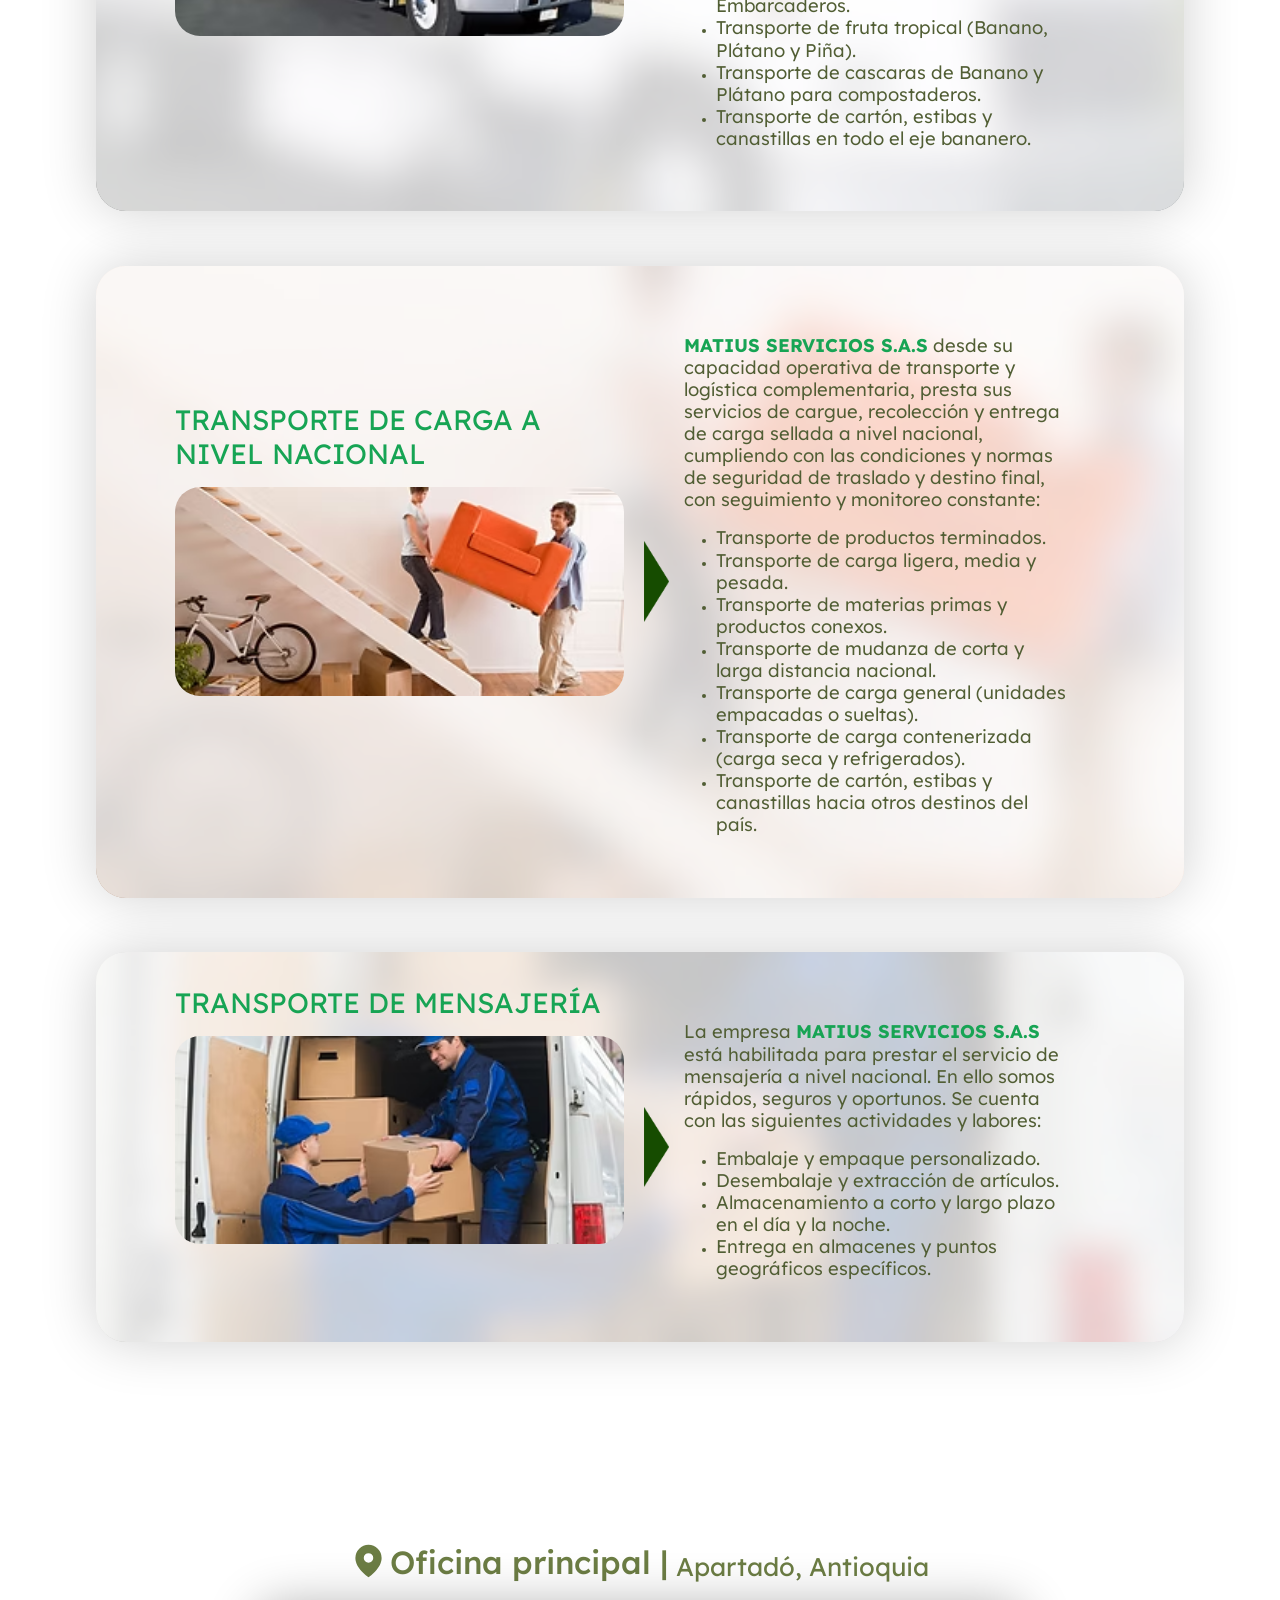
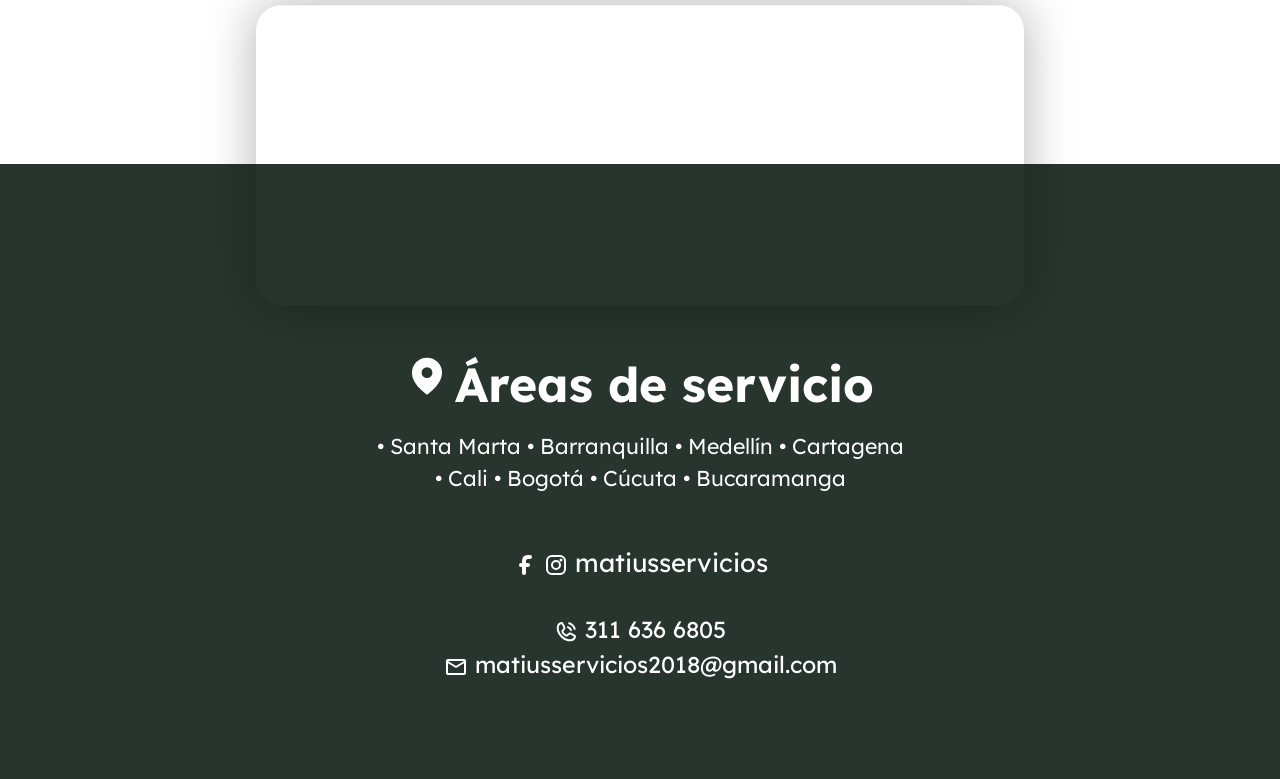
==== commit 7aa5ee96: "reemplazo de informacion a cards de servicios" ====
--- a/index.html
+++ b/index.html
@@ -15,7 +15,7 @@
     <div class="container-all">
         <div class="under-menu">
             <span class="pt-1 ps-2">MATIUS SERVICIOS S.A.S</span>
-            <a class="políticas" href="info-nosotros.html" >Nuestras políticas</a>
+            <a class="políticas" href="info-nosotros.html" >Sobre nosotros</a>
         </div> 
         <div class="logo-matius d-lg-block d-none animate__animated animate__bounceInDown" id="home">
             <img src="styles/images/matius-logo.avif" alt="">
@@ -97,7 +97,7 @@
                     <div class="menu-sticky  animate__animated animate__fadeInLeft ">
                         <div class="under-menu-2">
                             <span class="pt-1 ps-2">MATIUS SERVICIOS S.A.S</span>
-                            <a class="políticas" href="info-nosotros.html" >Nuestras políticas</a>
+                            <a class="políticas" href="info-nosotros.html" >Sobre nosotros</a>
                         </div>
                         <nav class="d-flex">
                             
@@ -145,7 +145,7 @@
                         <div class="img-arrow-container col-lg-6 d-flex justify-content-center">
                             <div class="title-and-img mb-0 mb-lg-5">
                                 <h3 class="mt-4 mt-lg-0">
-                                    Transporte de carga
+                                    TRANSPORTE DE CARGA AGROINDUSTRIAL
                                 </h3>
                                 <img src="styles/images/transporte-de-carga.avif" alt="" class="mb-0 mb-lg-3">
                             </div>
@@ -154,24 +154,20 @@
                             </div>
                         </div>
                         <div class="info col-lg-5 pt-5 pb-4 ps-3 ps-lg-0">
-                            <h4>
-                                Transporte de Carga Servicio de <br>
-                                Transporte de carga intermunicipal
-                            </h4>
-                            <ul class="mt-3 list">
-                                <li>Transporte de Pallet de Banano de 
-                                    embarcadero N. Colonia a embarcadero 
-                                    Zungo.</li><br>
-                                <li>Transporte de fruta para Planta Snacks C.i 
-                                    Uniban.</li> <br>
-                                <li>Transporte de Cascara de Planta Snacks  a 
-                                    Compostaderos.</li><br>
-                                <li>Transporte de Maquinarias y Herramientas. </li><br>
-                                <li>Transporte de Fruta de diferentes grupos 
-                                    Bananeros.</li><br>
-                                <li>Servicio de Transporte a Nivel Nacional:
-                                    Transporte de Cartón, Estibas Y Canastillas.</li><br>
+                            <p>
+                                <span class="bold">MATIUS SERVICIOS S.A.S</span> desde la dinámica comercial y agroindustrial en la región de Urabá, es experta y cuenta con el personal capacitado para la logística y el transporte de mercancía para fincas, empresas, grupos y compañías afines con las siguientes actividades y productos: 
+                            </p>
+                            <ul class="list">
+                                <li>Transporte de insumos y agroquímicos.</li>
+                                <li>Transporte de maquinarias y herramientas.</li>
+                                <li>Transporte de fruta refrigerada en contenedores.</li>
+                                <li>Transporte de cartón, estibas y canastillas en Urabá.</li>
+                                <li>Transporte de Banano en Pallets para Embarcaderos.</li>
+                                <li>Transporte de fruta tropical (Banano, Plátano y Piña).</li>
+                                <li>Transporte de cascaras de Banano y Plátano para compostaderos.</li>
+                                <li>Transporte de cartón, estibas y canastillas en todo el eje bananero.</li>
                             </ul>
+                            
                         </div>
                     </div>
                 </div>
@@ -180,7 +176,7 @@
                         <div class="img-arrow-container col-lg-6 d-flex justify-content-center">
                             <div class="title-and-img mb-0 mb-lg-5">
                                 <h3 class="mt-4 mt-lg-0">
-                                    Manipulación de carga
+                                    TRANSPORTE DE CARGA A NIVEL NACIONAL
                                 </h3>
                                 <img src="styles/images/manipulacion-de-carga.avif" alt="" class="mb-0 mb-lg-3">
                             </div>
@@ -189,23 +185,19 @@
                             </div>
                         </div>
                         <div class="info col-lg-5 pt-5 pb-4 ps-5 ps-lg-0">
-                            <p class="justify-text">
-                                Contamos con personal altamente 
-                                capacitado para manipular la mercancía con 
-                                los requerimientos que el cliente necesite
-                                para brindar un mejor servicio. <br><br>
+                            <p>
+                                <span class="bold">MATIUS SERVICIOS S.A.S</span> desde su capacidad operativa de transporte y logística complementaria, presta sus servicios de cargue, recolección y entrega de carga sellada a nivel nacional, cumpliendo con las condiciones y normas de seguridad de traslado y destino final, con seguimiento y monitoreo constante:   
                             </p>
-                            <p>
-                                Mudanza: Interestatal, larga distancia, 
-                                internacional. <br><br>
-                                Embalaje: embalaje, empaque 
-                                personalizado. <br> <br>
-                                Desembalaje: extracción de artículos. <br><br>
-                                Almacenamiento: corto o largo plazo o 
-                                durante la noche. <br><br>
-                                Entregas: almacenes, venta al por menor. 
-                                Programación de envíos. <br><br>
-                            </p>
+                            <ul class="list">
+                                <li>Transporte de productos terminados.</li>
+                                <li>Transporte de carga ligera, media y pesada.</li>
+                                <li>Transporte de materias primas y productos conexos.</li>
+                                <li>Transporte de mudanza de corta y larga distancia nacional.</li>
+                                <li>Transporte de carga general (unidades empacadas o sueltas).</li>
+                                <li>Transporte de carga contenerizada (carga seca y refrigerados).</li>
+                                <li>Transporte de cartón, estibas y canastillas hacia otros destinos del país.</li>
+                            </ul>
+                            
                         </div>
                     </div>
                 </div>
@@ -214,7 +206,7 @@
                         <div class="img-arrow-container col-lg-6 d-flex justify-content-center">
                             <div class="title-and-img mb-0 mb-lg-5">
                                 <h3 class="mt-4 mt-lg-0">
-                                    Mensajería
+                                    TRANSPORTE DE MENSAJERÍA
                                 </h3>
                                 <img src="styles/images/mensajeria.avif" alt="" class="mb-0 mb-lg-3">
                             </div>
@@ -224,15 +216,15 @@
                         </div>
                         <div class="info col-lg-5 pt-5 pb-4 ps-5 ps-lg-0">
                             <p>
-                                Contamos con la habilitación para prestar el 
-                                servicio de mensajería de una manera 
-                                rápida,oportuna y segura. <br><br>
-                                Empaquetado propio: nosotros 
-                                proporcionamos todos los materiales. <br><br>
-                                Empaquetado personalizado: nosotros 
-                                propocionamos los materiales y el personal. <br><br>
-                                Estamos disponibles para ti.
+                                La empresa <span class="bold">MATIUS SERVICIOS S.A.S</span> está habilitada para prestar el servicio de mensajería a nivel nacional. En ello somos rápidos, seguros y oportunos. Se cuenta con las siguientes actividades y labores: 
                             </p>
+                            <ul class="list">
+                                <li>Embalaje y empaque personalizado.</li>
+                                <li>Desembalaje y extracción de artículos.</li>
+                                <li>Almacenamiento a corto y largo plazo en el día y la noche.</li>
+                                <li>Entrega en almacenes y puntos geográficos específicos.</li>
+                            </ul>
+                            
                         </div>
                     </div>
                 </div>
--- a/styles/style.css
+++ b/styles/style.css
@@ -458,8 +458,8 @@
 
 .info li, p{
     font-weight: 350;
-    font-size: 1.08em;
-    line-height: 1;
+    font-size: 1em;
+    line-height: 1.2;
     width: 90%;
 }
 
@@ -467,8 +467,9 @@
     text-align: justify;
 }
 
-.list{
-    line-height: 0.9;
+.bold{
+    font-weight: bold;
+    color: #17a454;
 }
 
 .info li::marker {
@@ -594,6 +595,9 @@
         margin-top: 5px;
         width: 40%;
     }
-}
-
-
+    /* .offcanvas-body{
+        padding-top: 50%;
+    } */
+}
+
+
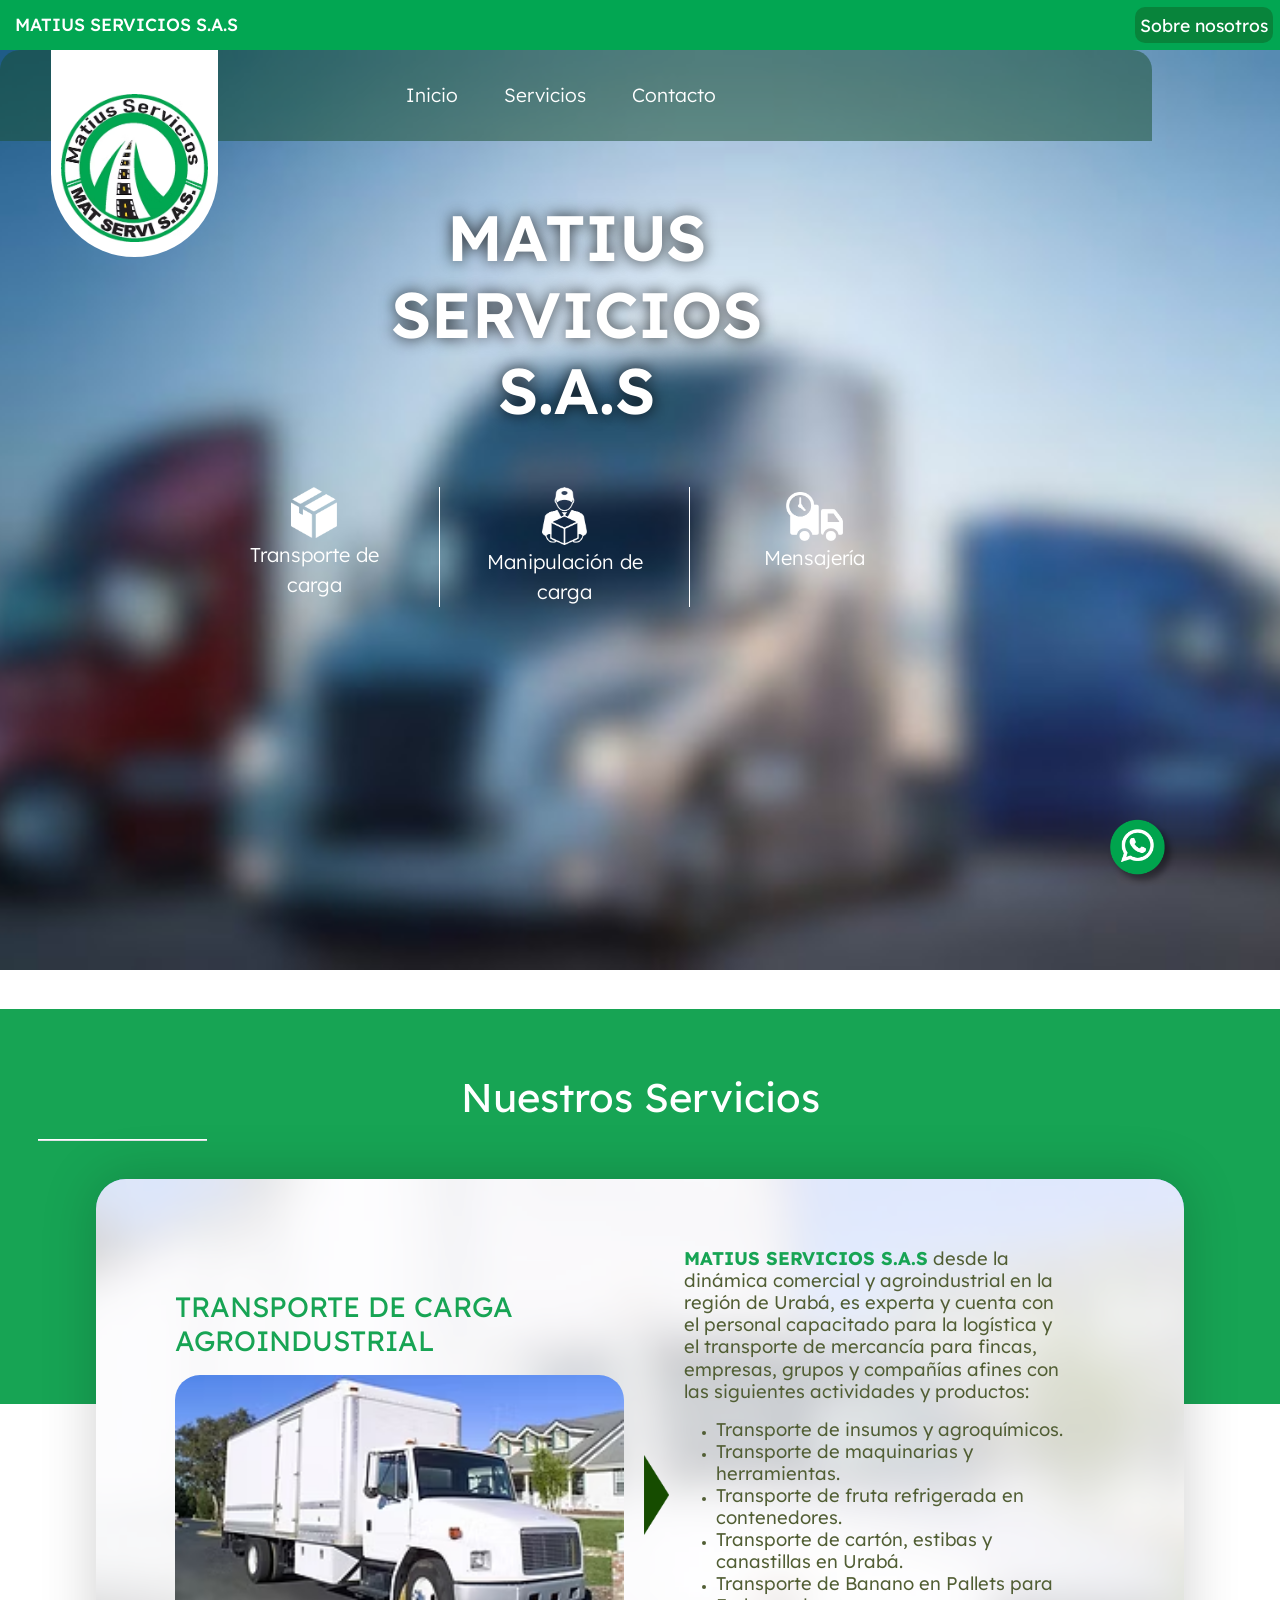
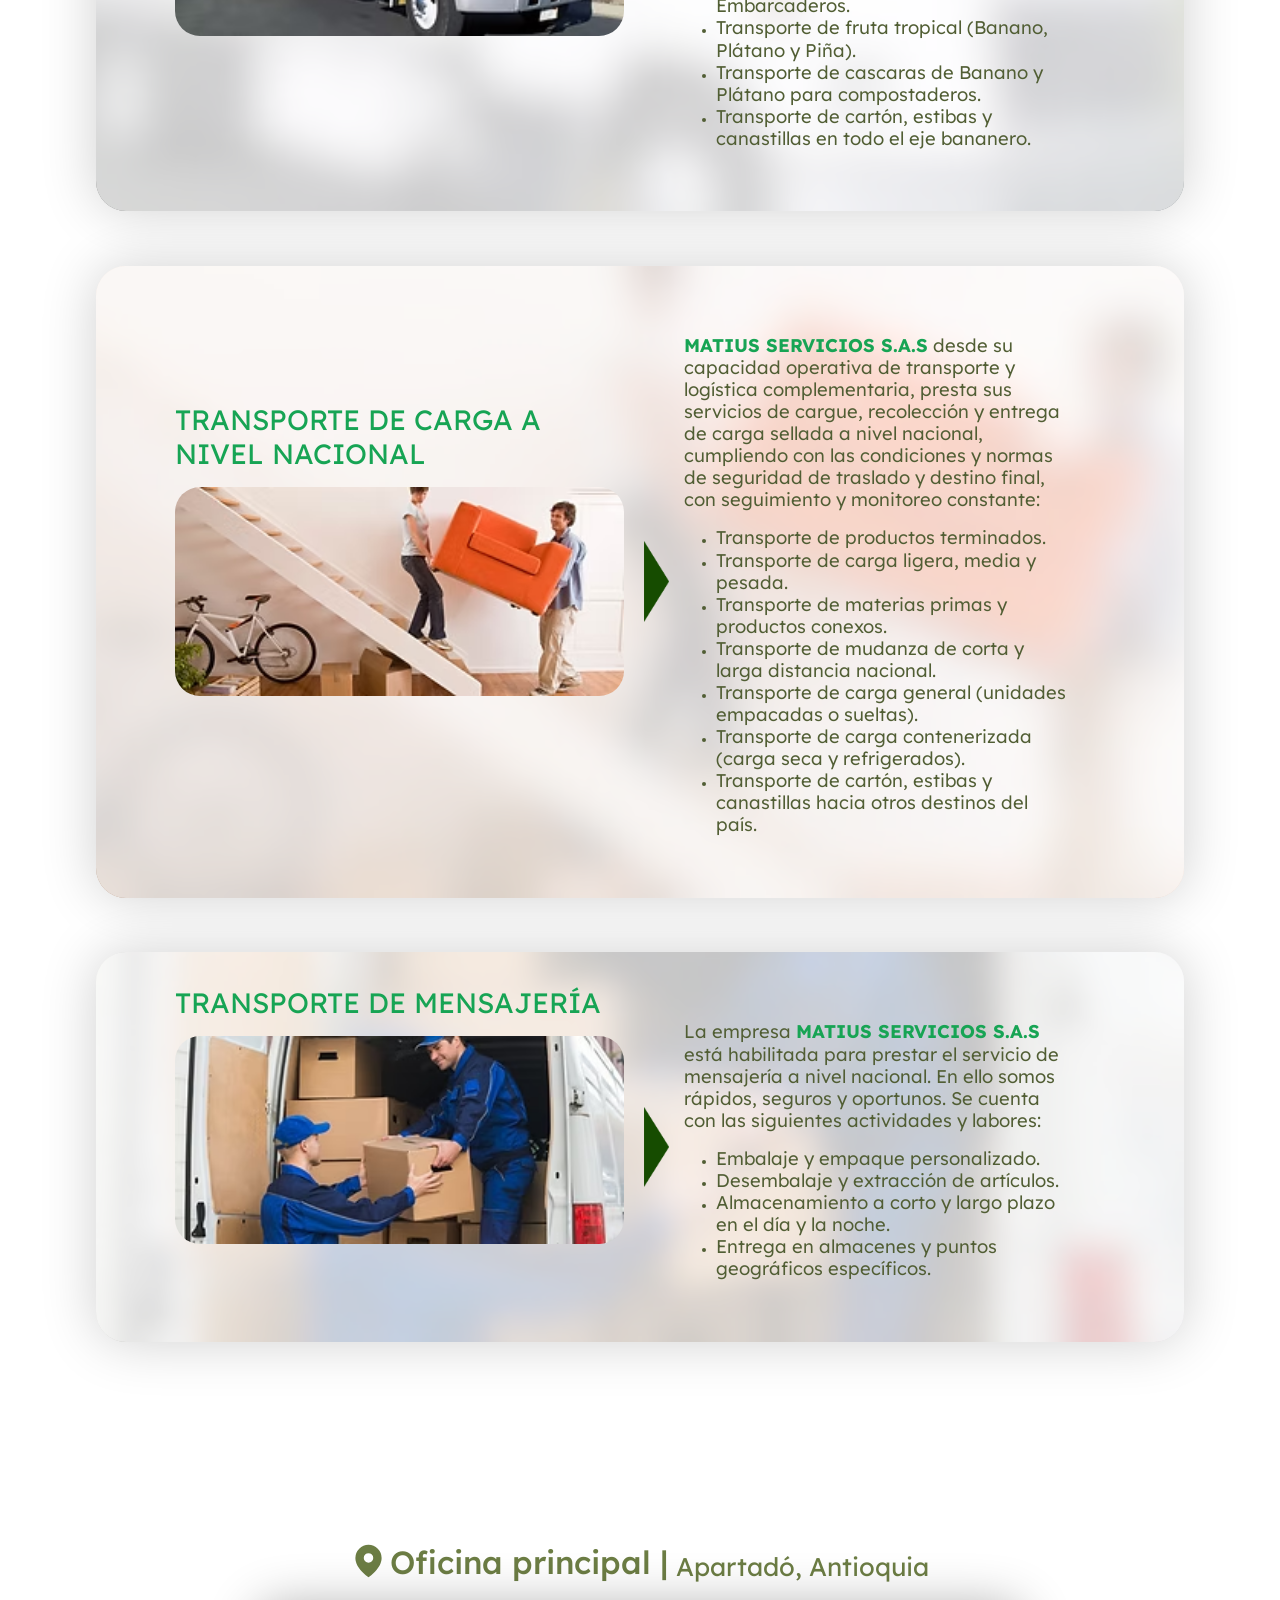
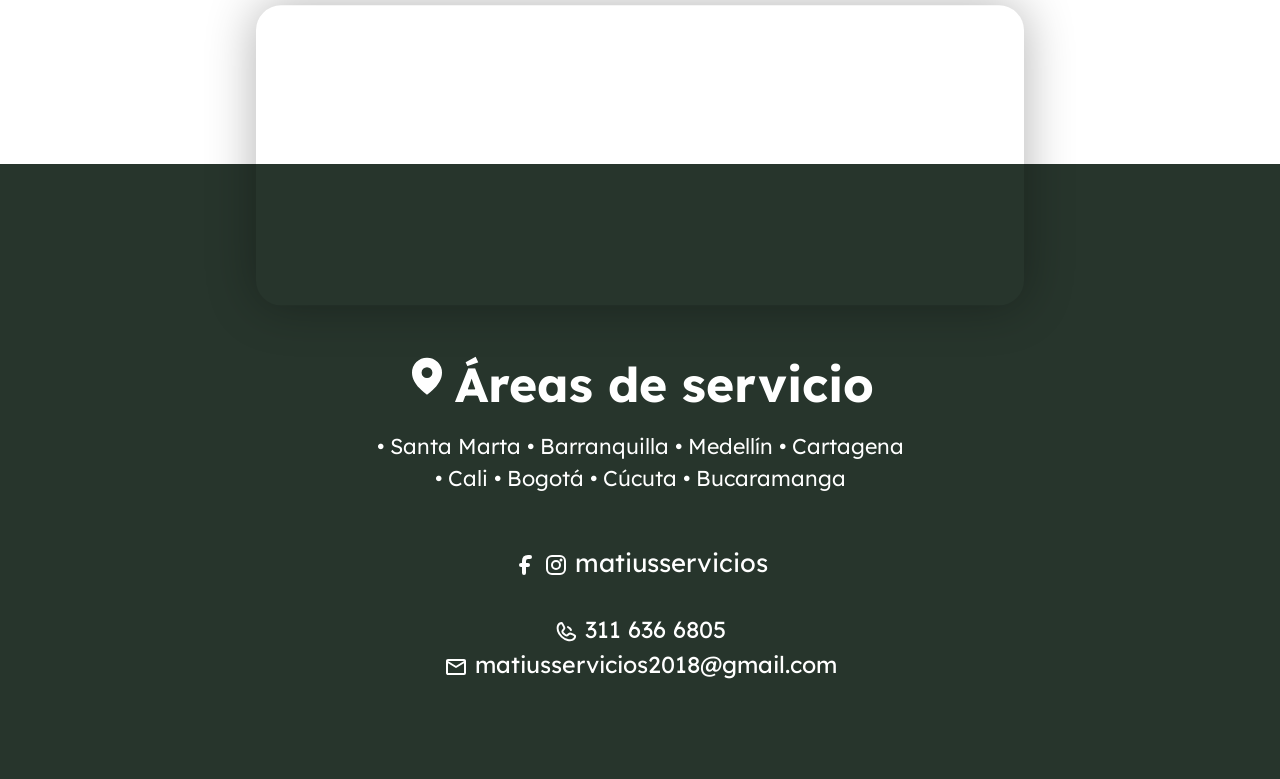
==== commit 0856b358: "ajustes responsive" ====
--- a/index.html
+++ b/index.html
@@ -70,10 +70,10 @@
                         </div>
                       </nav>                    
                 </div>
+                <div class="company-title">
+                    <h2>MATIUS <br> SERVICIOS <br> S.A.S</h2>
+                </div>                
                 <div class="services-start-title">
-                    <h5>
-                        Servicios
-                    </h5>
                     <div class="services-container row">
                         <div class="service s1 col-lg-4 animate__animated animate__slideInLeft">
                             <img src="styles/images/RecursosPng/Asset 6.png" alt="" >
--- a/styles/style.css
+++ b/styles/style.css
@@ -203,26 +203,24 @@
 
 .services-start-title{
     text-align: center;
-    border-bottom-right-radius: 25px;
-    border-bottom-left-radius: 25px;
-    margin-top: 45vh;
-    padding-bottom: 5%;
-}
-.services-start-title h5{
-    background-color: #17a454;
-    color: white;
-    padding: 3px 0px;
-    border-radius: 25px;
-    text-align: center;
+    /* border-bottom-right-radius: 25px;
+    border-bottom-left-radius: 25px; */
+    /* margin-top: 0; */
+    /* padding-bottom: 5%; */
+}
+.company-title {
+    text-align: center;
+    color: white;
+    font-weight: bold;
+    margin: 5% auto;
+    border-radius: 10px;
+    width: 80%;
     position: relative;
-    top: -15px; 
-    z-index: 1;
-    margin: 0 auto; 
-    width: 160px;
-    font-weight: 400;
-    box-shadow: 0px 5px 10px rgba(0, 0, 0, 0.351);
-    font-family: "Lexend", serif;
-    font-size: 1.5em;
+}
+.company-title h2{
+    font-size: 4em;
+    font-weight: 600;
+    text-shadow: 0px 0px 15px rgba(0, 0, 0, 0.798);
 }
 
 .services-container {
@@ -239,7 +237,7 @@
     width: 100%;
     max-width: 250px;
     text-align: center;
-    }
+}
 .service span{
     color: white;
     font-size: 1.25em;
@@ -247,12 +245,12 @@
     font-family: "Lexend", serif;
 }
 .service img{
-    width: 38px;
+    width: 20%;
     padding-bottom: 2px;
 }
 .s3 img{
     margin-top: 5px;
-    width: 50px;
+    width: 25%;
 }
 
 .s2, .s3{
@@ -561,9 +559,6 @@
 /* Sección de servicios responsiva */
 
 @media (max-width: 992px) {
-    .we-are-text-container {
-        padding-bottom: 5%;
-    }
     .info {
         font-size: 1em;
     }
@@ -571,30 +566,33 @@
         border: none;
     }
     .service img{
-        width: 25%;
+        width: 20%;
         padding-bottom: 2px;
     }
     .s3 img{
         margin-top: 5px;
-        width: 35%;
+        width: 30%;
+    }
+    .company-title h2{
+        font-size: 2.5em;
     }
 
 }
 
 @media (max-width: 556px){
     .services-start-title{
-        margin-top: 25vh;
+        margin-top: 10vh;
     }
 }
 @media (min-width: 1000px){
-    .service img{
+    /* .service img{
         width: 30%;
         padding-bottom: 2px;
     }
     .s3 img{
         margin-top: 5px;
         width: 40%;
-    }
+    } */
     /* .offcanvas-body{
         padding-top: 50%;
     } */
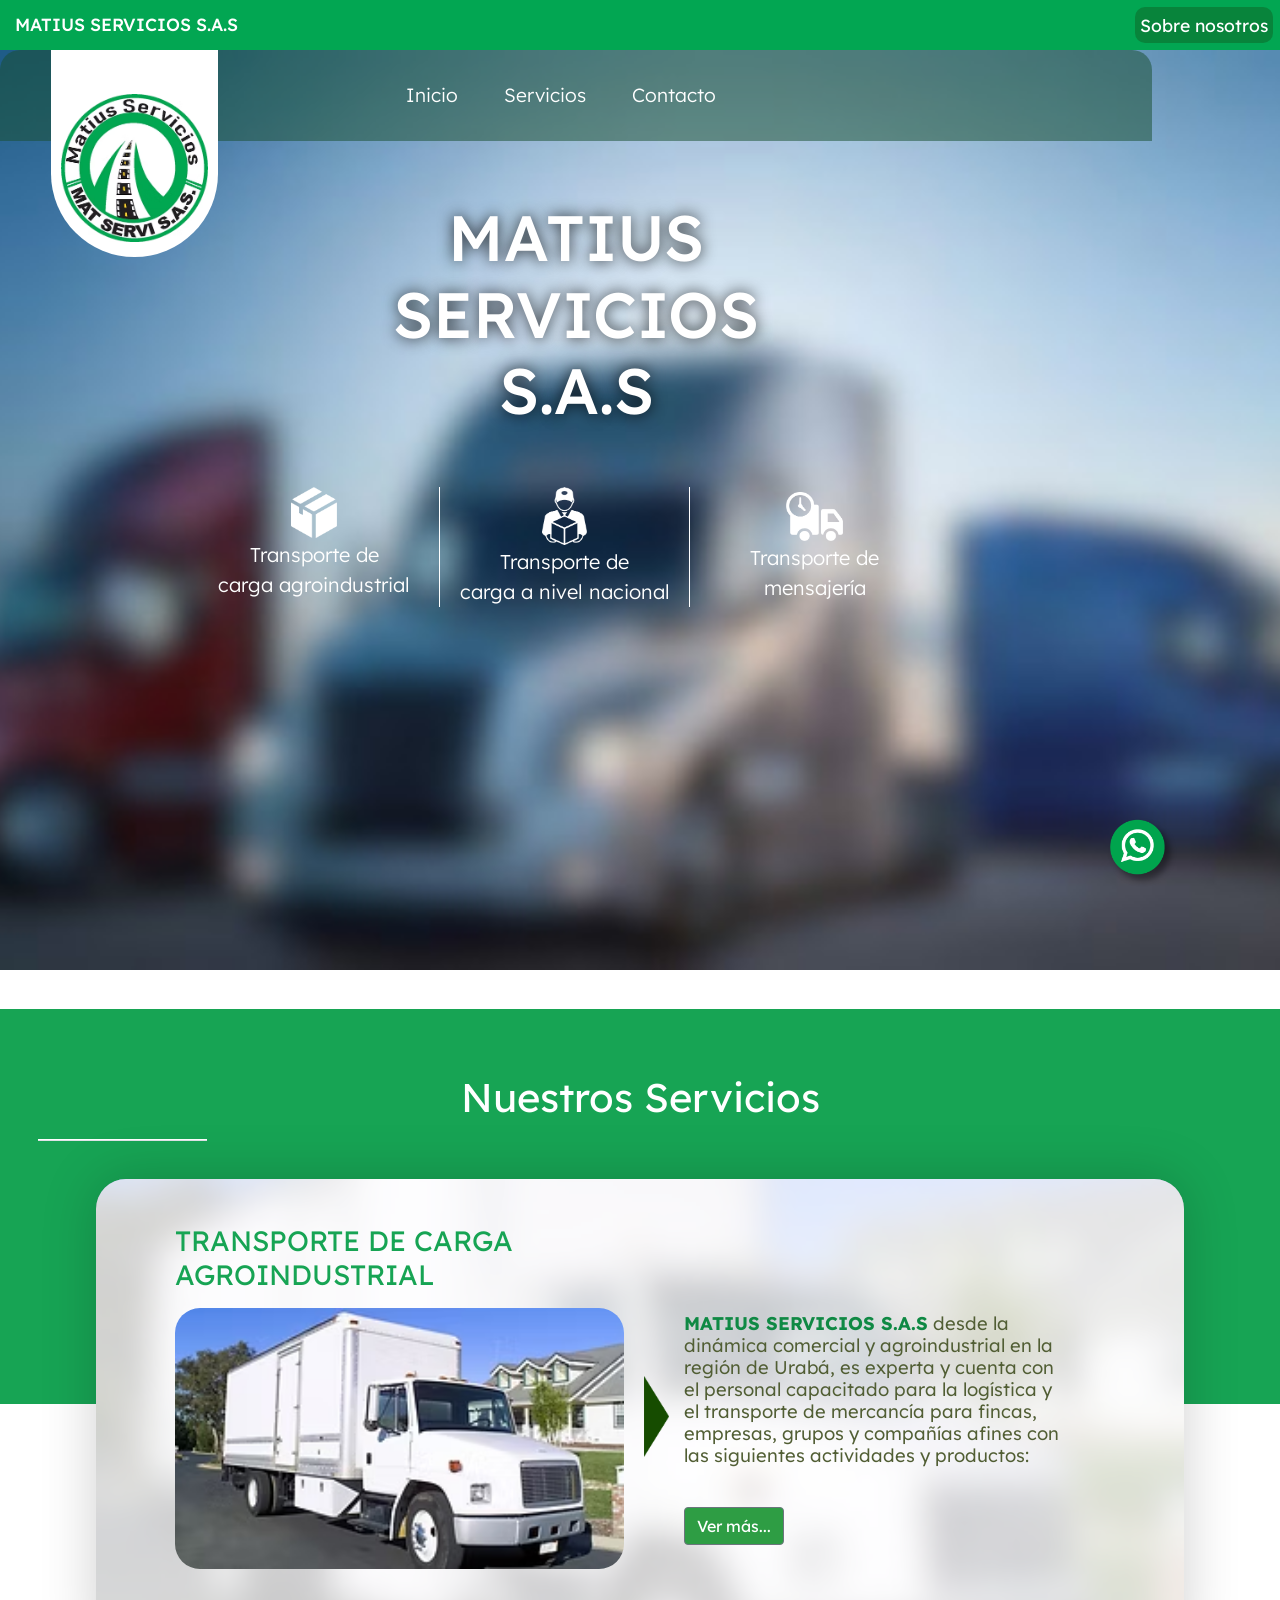
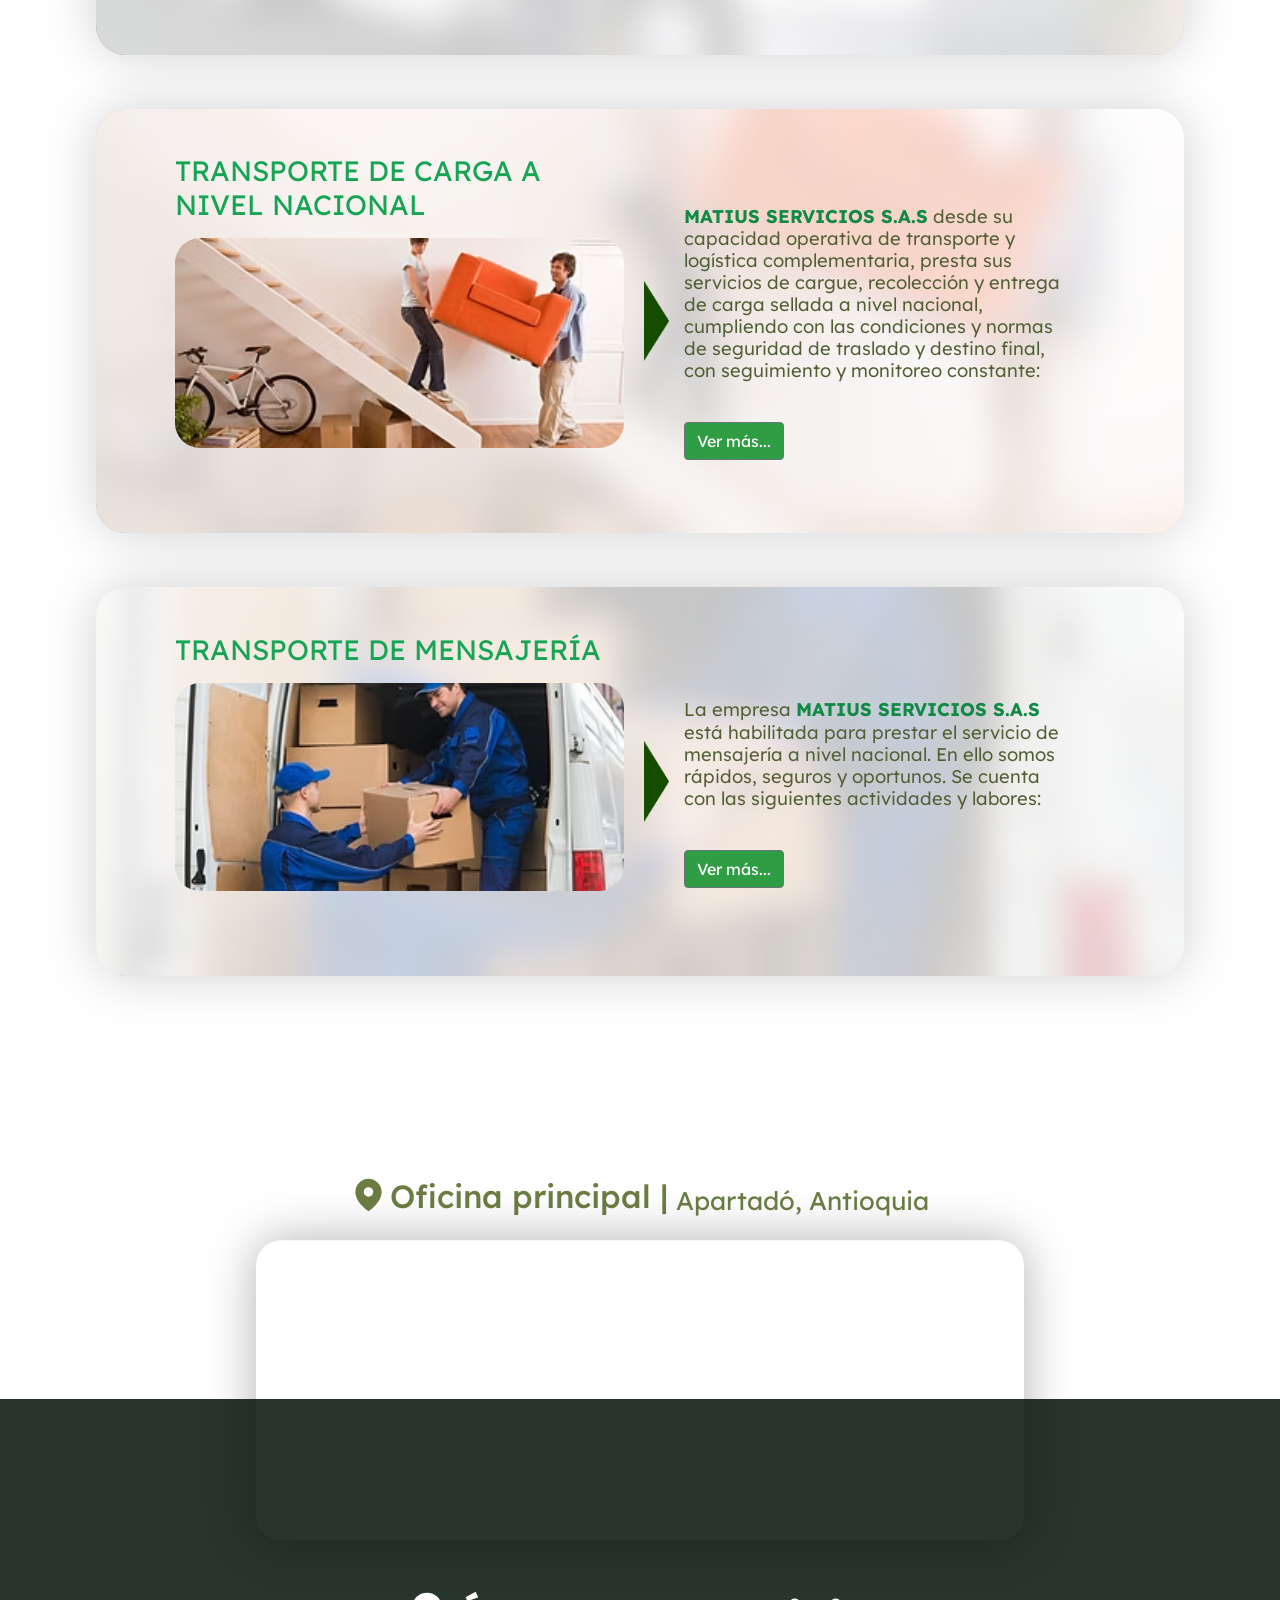
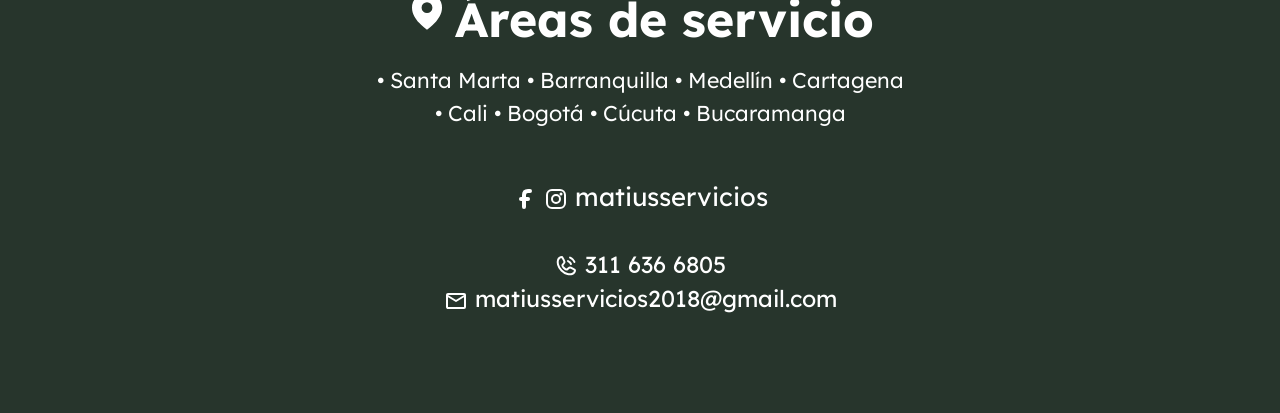
==== commit 3cd4eec5: "se agregaron las ventanas emergentes a cada servicio y se modificaron los nombres. aparte se ajustar" ====
--- a/index.html
+++ b/index.html
@@ -14,7 +14,7 @@
 <body>
     <div class="container-all">
         <div class="under-menu">
-            <span class="pt-1 ps-2">MATIUS SERVICIOS S.A.S</span>
+            <span class="pt-1 ps-2 pe-5">MATIUS SERVICIOS S.A.S</span>
             <a class="políticas" href="info-nosotros.html" >Sobre nosotros</a>
         </div> 
         <div class="logo-matius d-lg-block d-none animate__animated animate__bounceInDown" id="home">
@@ -77,15 +77,15 @@
                     <div class="services-container row">
                         <div class="service s1 col-lg-4 animate__animated animate__slideInLeft">
                             <img src="styles/images/RecursosPng/Asset 6.png" alt="" >
-                            <span>Transporte de <br> carga</span>
+                            <span>Transporte de <br> carga agroindustrial</span>
                         </div>
                         <div class="service s2 col-lg-4 animate__animated animate__slideInUp">
                             <img src="styles/images/RecursosPng/Asset 5.png" alt="">
-                            <span>Manipulación de <br> carga</span>
+                            <span>Transporte de <br> carga a nivel nacional</span>
                         </div>
                         <div class="service s3 col-lg-4 animate__animated animate__slideInRight">
                             <img src="styles/images/RecursosPng/Asset 4.png" alt="">
-                            <span>Mensajería</span>
+                            <span>Transporte de <br> mensajería</span>
                         </div>
                     </div>
                 </div>
@@ -144,7 +144,7 @@
                     <div class="row">
                         <div class="img-arrow-container col-lg-6 d-flex justify-content-center">
                             <div class="title-and-img mb-0 mb-lg-5">
-                                <h3 class="mt-4 mt-lg-0">
+                                <h3 class="mt-4">
                                     TRANSPORTE DE CARGA AGROINDUSTRIAL
                                 </h3>
                                 <img src="styles/images/transporte-de-carga.avif" alt="" class="mb-0 mb-lg-3">
@@ -157,17 +157,41 @@
                             <p>
                                 <span class="bold">MATIUS SERVICIOS S.A.S</span> desde la dinámica comercial y agroindustrial en la región de Urabá, es experta y cuenta con el personal capacitado para la logística y el transporte de mercancía para fincas, empresas, grupos y compañías afines con las siguientes actividades y productos: 
                             </p>
-                            <ul class="list">
-                                <li>Transporte de insumos y agroquímicos.</li>
-                                <li>Transporte de maquinarias y herramientas.</li>
-                                <li>Transporte de fruta refrigerada en contenedores.</li>
-                                <li>Transporte de cartón, estibas y canastillas en Urabá.</li>
-                                <li>Transporte de Banano en Pallets para Embarcaderos.</li>
-                                <li>Transporte de fruta tropical (Banano, Plátano y Piña).</li>
-                                <li>Transporte de cascaras de Banano y Plátano para compostaderos.</li>
-                                <li>Transporte de cartón, estibas y canastillas en todo el eje bananero.</li>
-                            </ul>
-                            
+                            <button class="btn btn-secondary mt-4" data-bs-toggle="modal" data-bs-target="#Modal1">Ver más...</button>
+                        </div>
+                        <!-- Modal -->
+                        <div class="modal fade" id="Modal1" tabindex="-1" aria-labelledby="exampleModalLabel" aria-hidden="true">
+                            <div class="modal-dialog modal-lg modal-dialog-scrollable">
+                                <div class="modal-content ps-5 pt-4 pe-4">
+                                    <div class="modal-header">
+                                        <img src="styles/images/RecursosPng/Asset 8.png" style="width: 4rem;" alt="">
+                                        <h2 class="modal-title ms-3" id="exampleModalLabel">Servicios</h2>
+                                        <button type="button" class="btn-close" data-bs-dismiss="modal" aria-label="Close"></button>
+                                    </div>
+                                    <div class="modal-header">
+                                        <h4 class="modal-title" id="exampleModalLabel">Transporte de carga agroindustrial</h4>
+                                    </div>
+                                    <div class="modal-body pt-4">
+                                        <p>
+                                            <span class="bold">MATIUS SERVICIOS S.A.S</span> desde la dinámica comercial y agroindustrial en la región de Urabá, es experta y cuenta con el personal capacitado para la logística y el transporte de mercancía para fincas, empresas, grupos y compañías afines con las siguientes actividades y productos: 
+                                        </p>
+                                        <ul class="list">
+                                            <li>Transporte de insumos y agroquímicos.</li>
+                                            <li>Transporte de maquinarias y herramientas.</li>
+                                            <li>Transporte de fruta refrigerada en contenedores.</li>
+                                            <li>Transporte de cartón, estibas y canastillas en Urabá.</li>
+                                            <li>Transporte de Banano en Pallets para Embarcaderos.</li>
+                                            <li>Transporte de fruta tropical (Banano, Plátano y Piña).</li>
+                                            <li>Transporte de cascaras de Banano y Plátano para compostaderos.</li>
+                                            <li>Transporte de cartón, estibas y canastillas en todo el eje bananero.</li>
+                                        </ul>
+                                    
+                                    </div>
+                                    <div class="modal-footer">
+                                        <button type="button" class="btn btn-secondary" data-bs-dismiss="modal">Cerrar</button>
+                                    </div>
+                                </div>
+                            </div>
                         </div>
                     </div>
                 </div>
@@ -175,7 +199,7 @@
                     <div class="row">
                         <div class="img-arrow-container col-lg-6 d-flex justify-content-center">
                             <div class="title-and-img mb-0 mb-lg-5">
-                                <h3 class="mt-4 mt-lg-0">
+                                <h3 class="mt-4">
                                     TRANSPORTE DE CARGA A NIVEL NACIONAL
                                 </h3>
                                 <img src="styles/images/manipulacion-de-carga.avif" alt="" class="mb-0 mb-lg-3">
@@ -188,16 +212,39 @@
                             <p>
                                 <span class="bold">MATIUS SERVICIOS S.A.S</span> desde su capacidad operativa de transporte y logística complementaria, presta sus servicios de cargue, recolección y entrega de carga sellada a nivel nacional, cumpliendo con las condiciones y normas de seguridad de traslado y destino final, con seguimiento y monitoreo constante:   
                             </p>
-                            <ul class="list">
-                                <li>Transporte de productos terminados.</li>
-                                <li>Transporte de carga ligera, media y pesada.</li>
-                                <li>Transporte de materias primas y productos conexos.</li>
-                                <li>Transporte de mudanza de corta y larga distancia nacional.</li>
-                                <li>Transporte de carga general (unidades empacadas o sueltas).</li>
-                                <li>Transporte de carga contenerizada (carga seca y refrigerados).</li>
-                                <li>Transporte de cartón, estibas y canastillas hacia otros destinos del país.</li>
-                            </ul>
-                            
+                            <button class="btn btn-secondary mt-4" data-bs-target="#Modal2" data-bs-toggle="modal">Ver más...</button>
+                        </div>
+                    </div>
+                    <!-- Modal -->
+                    <div class="modal fade" id="Modal2" tabindex="-1" aria-labelledby="exampleModalLabel" aria-hidden="true">
+                        <div class="modal-dialog modal-lg modal-dialog-scrollable">
+                            <div class="modal-content ps-5 pt-4 pe-4">
+                                <div class="modal-header">
+                                    <img src="styles/images/RecursosPng/Asset 8.png" style="width: 4rem;" alt="">
+                                    <h2 class="modal-title ms-3" id="exampleModalLabel">Servicios</h2>
+                                    <button type="button" class="btn-close" data-bs-dismiss="modal" aria-label="Close"></button>
+                                </div>
+                                <div class="modal-header">
+                                    <h4 class="modal-title" id="exampleModalLabel">Transporte de carga a nivel nacional</h4>
+                                </div>
+                                <div class="modal-body pt-4">
+                                    <p>
+                                        <span class="bold">MATIUS SERVICIOS S.A.S</span> desde su capacidad operativa de transporte y logística complementaria, presta sus servicios de cargue, recolección y entrega de carga sellada a nivel nacional, cumpliendo con las condiciones y normas de seguridad de traslado y destino final, con seguimiento y monitoreo constante:   
+                                    </p>
+                                <ul class="list">
+                                        <li>Transporte de productos terminados.</li>
+                                        <li>Transporte de carga ligera, media y pesada.</li>
+                                        <li>Transporte de materias primas y productos conexos.</li>
+                                        <li>Transporte de mudanza de corta y larga distancia nacional.</li>
+                                        <li>Transporte de carga general (unidades empacadas o sueltas).</li>
+                                        <li>Transporte de carga contenerizada (carga seca y refrigerados).</li>
+                                        <li>Transporte de cartón, estibas y canastillas hacia otros destinos del país.</li>
+                                    </ul>                                    
+                                </div>
+                                <div class="modal-footer">
+                                    <button type="button" class="btn btn-secondary" data-bs-dismiss="modal">Cerrar</button>
+                                </div>
+                            </div>
                         </div>
                     </div>
                 </div>
@@ -205,7 +252,7 @@
                     <div class="row">
                         <div class="img-arrow-container col-lg-6 d-flex justify-content-center">
                             <div class="title-and-img mb-0 mb-lg-5">
-                                <h3 class="mt-4 mt-lg-0">
+                                <h3 class="mt-4">
                                     TRANSPORTE DE MENSAJERÍA
                                 </h3>
                                 <img src="styles/images/mensajeria.avif" alt="" class="mb-0 mb-lg-3">
@@ -218,13 +265,37 @@
                             <p>
                                 La empresa <span class="bold">MATIUS SERVICIOS S.A.S</span> está habilitada para prestar el servicio de mensajería a nivel nacional. En ello somos rápidos, seguros y oportunos. Se cuenta con las siguientes actividades y labores: 
                             </p>
-                            <ul class="list">
-                                <li>Embalaje y empaque personalizado.</li>
-                                <li>Desembalaje y extracción de artículos.</li>
-                                <li>Almacenamiento a corto y largo plazo en el día y la noche.</li>
-                                <li>Entrega en almacenes y puntos geográficos específicos.</li>
-                            </ul>
-                            
+                            <button class="btn btn-secondary mt-4" data-bs-toggle="modal" data-bs-target="#Modal3">Ver más...</button>
+                        </div>
+                    </div>
+                    <!-- Modal -->
+                    <div class="modal fade" id="Modal3" tabindex="-1" aria-labelledby="exampleModalLabel" aria-hidden="true">
+                        <div class="modal-dialog modal-lg modal-dialog-scrollable">
+                            <div class="modal-content ps-5 pt-4 pe-4">
+                                <div class="modal-header">
+                                    <img src="styles/images/RecursosPng/Asset 8.png" style="width: 4rem;" alt="">
+                                    <h2 class="modal-title ms-3" id="exampleModalLabel">Servicios</h2>
+                                    <button type="button" class="btn-close" data-bs-dismiss="modal" aria-label="Close"></button>
+                                </div>
+                                <div class="modal-header">
+                                    <h4 class="modal-title" id="exampleModalLabel">Transporte de mensajería</h4>
+                                </div>
+                                <div class="modal-body pt-4">
+                                    <p>
+                                        La empresa <span class="bold">MATIUS SERVICIOS S.A.S</span> está habilitada para prestar el servicio de mensajería a nivel nacional. En ello somos rápidos, seguros y oportunos. Se cuenta con las siguientes actividades y labores: 
+                                    </p>
+                                    <ul class="list">
+                                        <li>Embalaje y empaque personalizado.</li>
+                                        <li>Desembalaje y extracción de artículos.</li>
+                                        <li>Almacenamiento a corto y largo plazo en el día y la noche.</li>
+                                        <li>Entrega en almacenes y puntos geográficos específicos.</li>
+                                    </ul>
+                                                        
+                                </div>
+                                <div class="modal-footer">
+                                    <button type="button" class="btn btn-secondary" data-bs-dismiss="modal">Cerrar</button>
+                                </div>
+                            </div>
                         </div>
                     </div>
                 </div>
--- a/styles/style.css
+++ b/styles/style.css
@@ -219,7 +219,7 @@
 }
 .company-title h2{
     font-size: 4em;
-    font-weight: 600;
+    font-weight: 500;
     text-shadow: 0px 0px 15px rgba(0, 0, 0, 0.798);
 }
 
@@ -467,8 +467,26 @@
 
 .bold{
     font-weight: bold;
-    color: #17a454;
-}
+    color: #0f8944;
+}
+
+.services-cards .modal{
+    font-size: 1em;
+}
+.info .btn{
+    background-color: #2e9d44;
+    color: white;
+
+}
+
+.info .btn:hover{
+    background-color: #1b712c;
+}
+.modal-header h2{
+    color: #12a445;
+    font-weight: 600;
+}
+
 
 .info li::marker {
     font-size: 0.6em; /* Ajustar el tamaño de la viñeta */
@@ -565,23 +583,31 @@
     .service{
         border: none;
     }
+
+
+}
+
+@media (max-width: 556px){
+    .services-start-title{
+        margin-top: 8vh;
+    }
     .service img{
-        width: 20%;
+        width: 15%;
         padding-bottom: 2px;
     }
     .s3 img{
         margin-top: 5px;
-        width: 30%;
+        width: 20%;
     }
     .company-title h2{
         font-size: 2.5em;
-    }
-
-}
-
-@media (max-width: 556px){
-    .services-start-title{
         margin-top: 10vh;
+    }
+    .service span{
+        font-size: 1.1em;
+    }
+    .service{
+        padding-top: 10%;
     }
 }
 @media (min-width: 1000px){
@@ -596,6 +622,15 @@
     /* .offcanvas-body{
         padding-top: 50%;
     } */
-}
-
-
+
+    .service img{
+        width: 20%;
+        padding-bottom: 2px;
+    }
+    .s3 img{
+        margin-top: 5px;
+        width: 25%;
+    }
+}
+
+
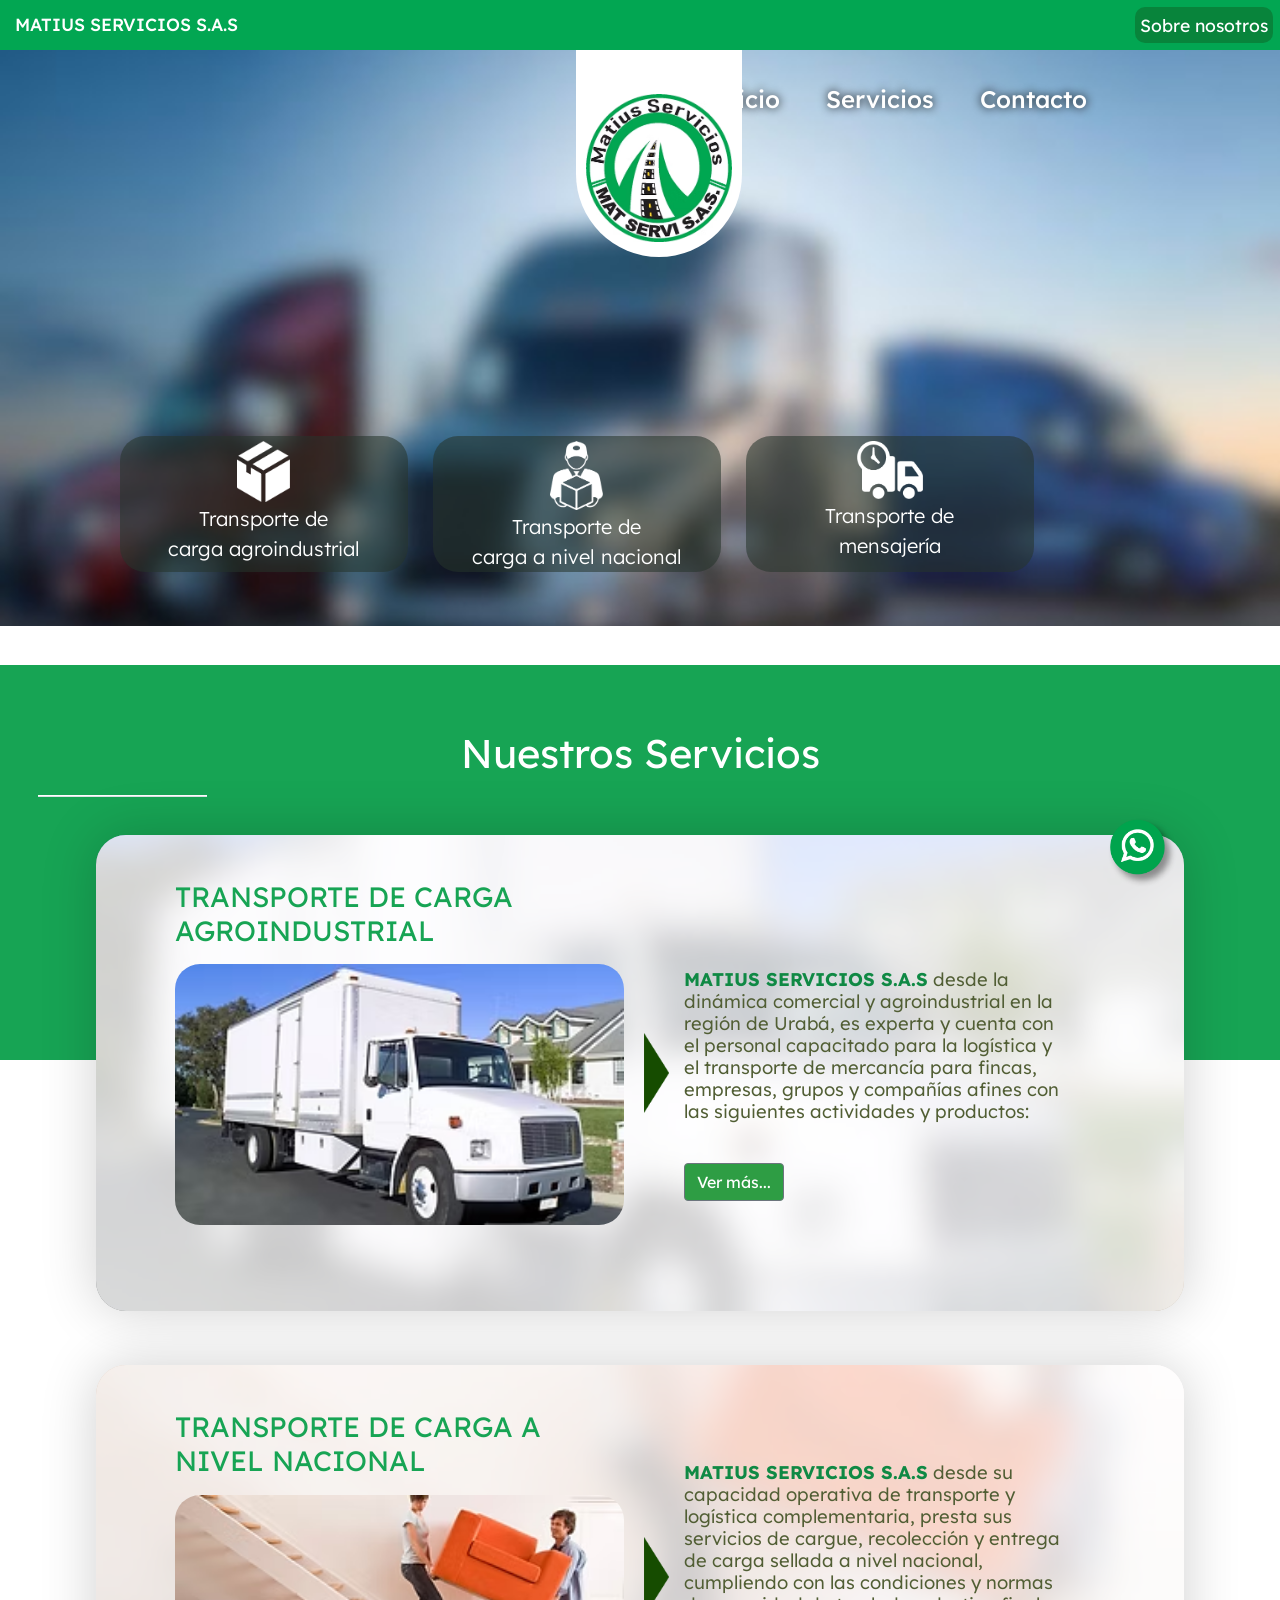
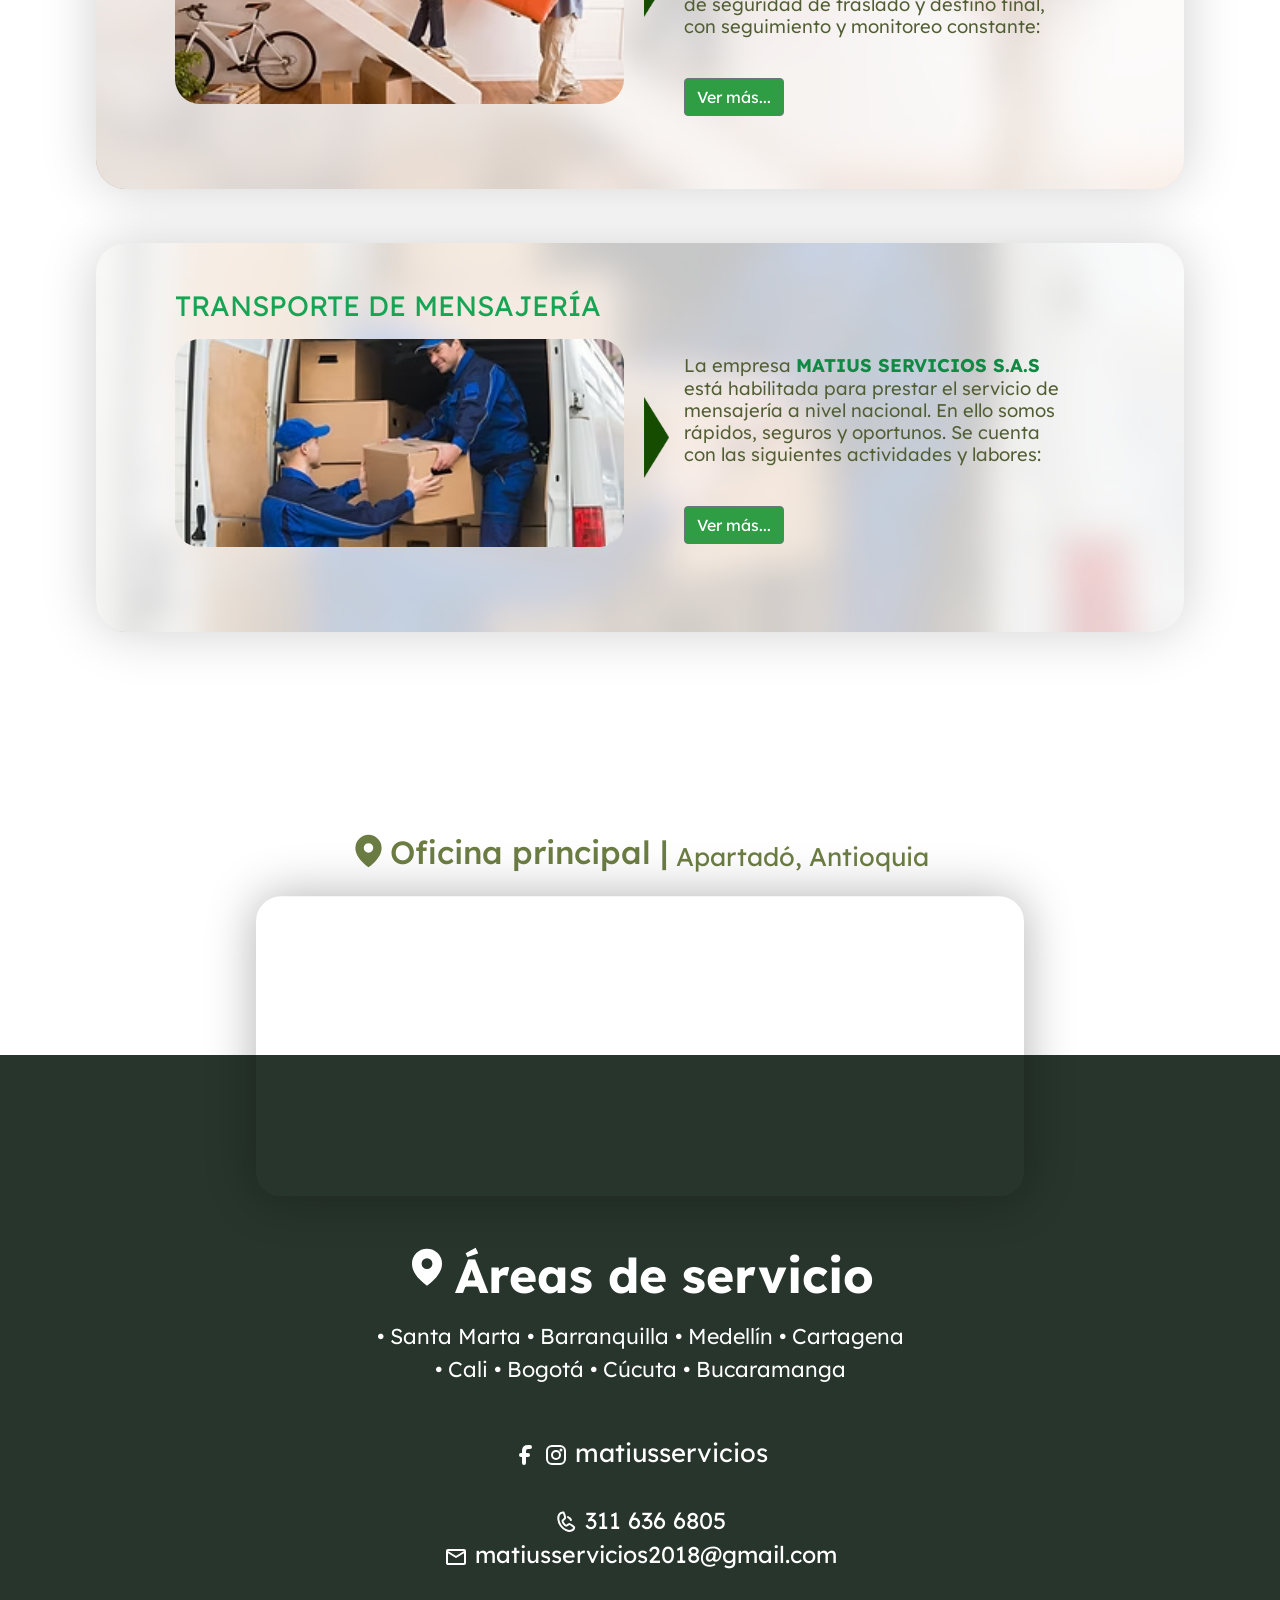
==== commit 4d2448bd: "se reemplazo el diseño de la pagina de inicio" ====
--- a/index.html
+++ b/index.html
@@ -33,7 +33,7 @@
                         <div class="container-fluid">
                           <button class="navbar-toggler" type="button" data-bs-toggle="offcanvas" data-bs-target="#offcanvasNavbar" aria-controls="offcanvasNavbar">
                             <svg xmlns="http://www.w3.org/2000/svg" width="30" height="50" viewBox="0 0 24 24">
-                              <g fill="none" stroke="#fff" stroke-dasharray="16" stroke-dashoffset="16" stroke-linecap="round" stroke-linejoin="round" stroke-width="4">
+                              <g fill="none" stroke="#27352cf3" stroke-dasharray="16" stroke-dashoffset="16" stroke-linecap="round" stroke-linejoin="round" stroke-width="4">
                                 <path d="M5 5h14">
                                   <animate fill="freeze" attributeName="stroke-dashoffset" dur="0.3s" values="16;0" />
                                 </path>
@@ -70,9 +70,9 @@
                         </div>
                       </nav>                    
                 </div>
-                <div class="company-title">
-                    <h2>MATIUS <br> SERVICIOS <br> S.A.S</h2>
-                </div>                
+                <!-- <div class="company-title">
+                    <h2>MATIUS  SERVICIOS S.A.S</h2>
+                </div>                 -->
                 <div class="services-start-title">
                     <div class="services-container row">
                         <div class="service s1 col-lg-4 animate__animated animate__slideInLeft">
--- a/styles/style.css
+++ b/styles/style.css
@@ -9,7 +9,7 @@
     border-bottom-right-radius: 200px;
     border-bottom-left-radius: 200px;
     position: absolute;
-    left: 4%;
+    left: 45%;
     transform: translateX(-50%);
     align-content: end;
     padding-left: 10px;
@@ -41,7 +41,7 @@
 .menu-services-container{
     position: relative;
     width: 90%;
-    height: 100vh;
+    height: 100%;
     align-items: center;
     justify-content: center;
     /* overflow: hidden; */
@@ -69,23 +69,25 @@
     z-index: 1;
     width: 100%;
     padding: 15px;
-    background-color: rgba(25, 79, 48, 0.52);
+    /* background-color: rgba(25, 79, 48, 0.52); */
     display: flex;
     border-top-right-radius: 20px;
     border-top-left-radius: 20px;
-    justify-content: center;
+    justify-content: end;
 }
 
 .nav-link{
     color: #fff;
-    font-size: 1.2em;
-    font-weight: 300;
+    font-size: 1.5em;
+    font-weight: 500;
     margin-right: 30px;
+    text-shadow: 0px 0px 10px black;
+    border-radius: 25px;
 }
 
 .nav-link:hover{
     scale: 1.1;
-    background-color: #27352c90;
+    background-color: #088e3753;
 }
 
 
@@ -138,11 +140,7 @@
     flex-direction: column;
     align-items: flex-start;
 }
-.navar-toggler {
-    border: none;
-    outline: none;
-    background-color: transparent;
-}
+
 .offcanvas{
     width: 50%;
 }
@@ -165,10 +163,8 @@
     font-weight: 500;
     display: flex;
     justify-content: space-between;
-    z-index: 4;
-}
-
-
+    z-index: 3;
+}
 
 .under-menu-2{
     background-color: #02a6517e;
@@ -201,14 +197,14 @@
 
 /*services title container*/
 
-.services-start-title{
-    text-align: center;
-    /* border-bottom-right-radius: 25px;
-    border-bottom-left-radius: 25px; */
-    /* margin-top: 0; */
-    /* padding-bottom: 5%; */
-}
-.company-title {
+/* .services-start-title{
+    text-align: center;
+    border-bottom-right-radius: 25px;
+    border-bottom-left-radius: 25px;
+    margin-top: 0;
+    padding-bottom: 5%;
+} */
+/* .company-title {
     text-align: center;
     color: white;
     font-weight: bold;
@@ -221,22 +217,29 @@
     font-size: 4em;
     font-weight: 500;
     text-shadow: 0px 0px 15px rgba(0, 0, 0, 0.798);
-}
+} */
 
 .services-container {
     width: 100%;
     display: flex;
     flex-wrap: wrap;
     justify-content: center;
+    margin-top: 25%;
+    padding-bottom: 3%;
+    /* background-color: #27352c; */
 }
 /*services icons styles*/
 .service{
+    background-color: #27352c8e;
+    border-radius: 25px;
     display: flex;
     flex-direction: column;
     align-items: center;
-    width: 100%;
-    max-width: 250px;
-    text-align: center;
+    width: 25%;
+    /* max-width: 250px; */
+    text-align: center;
+    margin-left: 25px;
+
 }
 .service span{
     color: white;
@@ -251,11 +254,6 @@
 .s3 img{
     margin-top: 5px;
     width: 25%;
-}
-
-.s2, .s3{
-    border-left: 1px solid white;
-
 }
 
 
@@ -580,34 +578,33 @@
     .info {
         font-size: 1em;
     }
-    .service{
-        border: none;
-    }
-
-
 }
 
 @media (max-width: 556px){
-    .services-start-title{
-        margin-top: 8vh;
-    }
     .service img{
-        width: 15%;
+        width: 25%;
         padding-bottom: 2px;
     }
     .s3 img{
         margin-top: 5px;
-        width: 20%;
+        width: 30%;
     }
     .company-title h2{
         font-size: 2.5em;
         margin-top: 10vh;
     }
     .service span{
-        font-size: 1.1em;
+        font-size: 1em;
     }
     .service{
-        padding-top: 10%;
+        padding-top: 6%;
+    }
+    .social-media {
+        margin-top: 3rem;
+        font-size: 1.4em;
+    }
+    .cellphone, .email{
+        font-size: 1.2em;
     }
 }
 @media (min-width: 1000px){
@@ -626,11 +623,15 @@
     .service img{
         width: 20%;
         padding-bottom: 2px;
+        margin-top: 5px;
     }
     .s3 img{
         margin-top: 5px;
         width: 25%;
     }
-}
-
-
+    .services-container{
+        flex-wrap: wrap;
+    }
+}
+
+
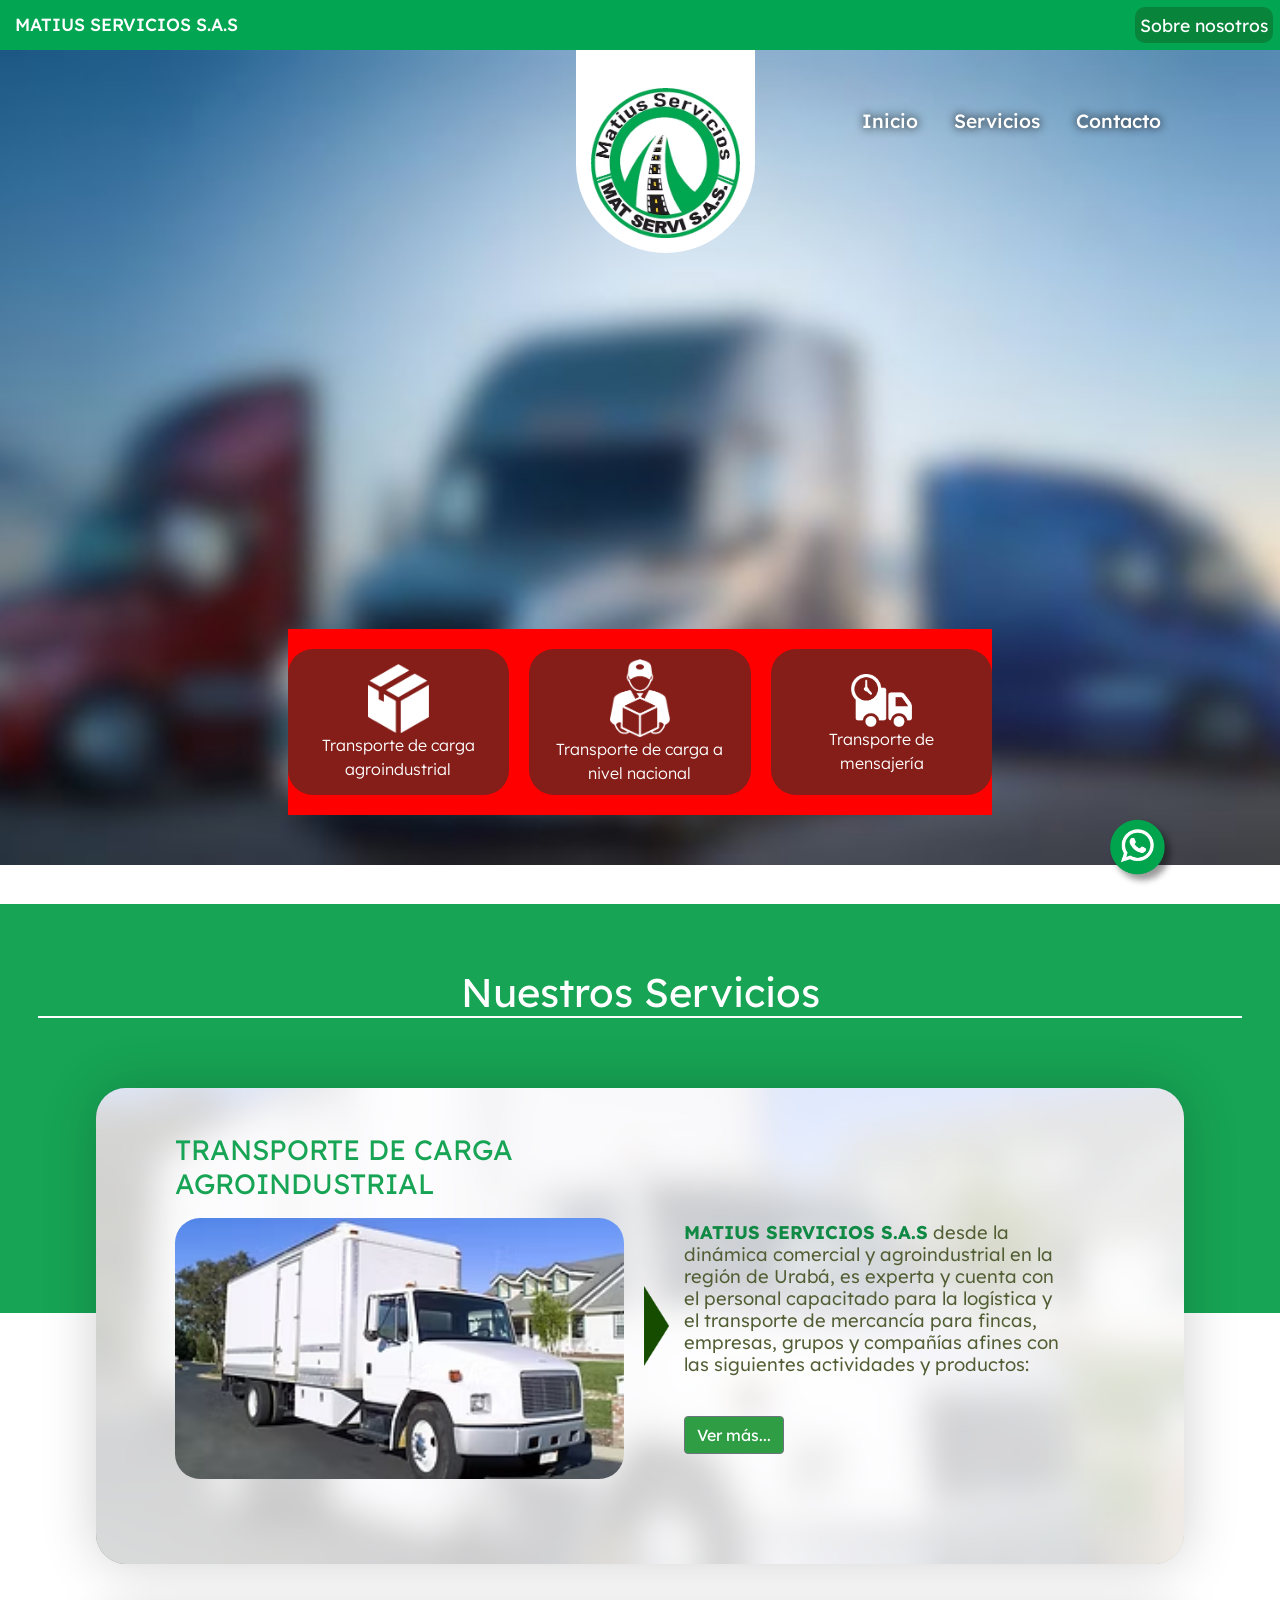
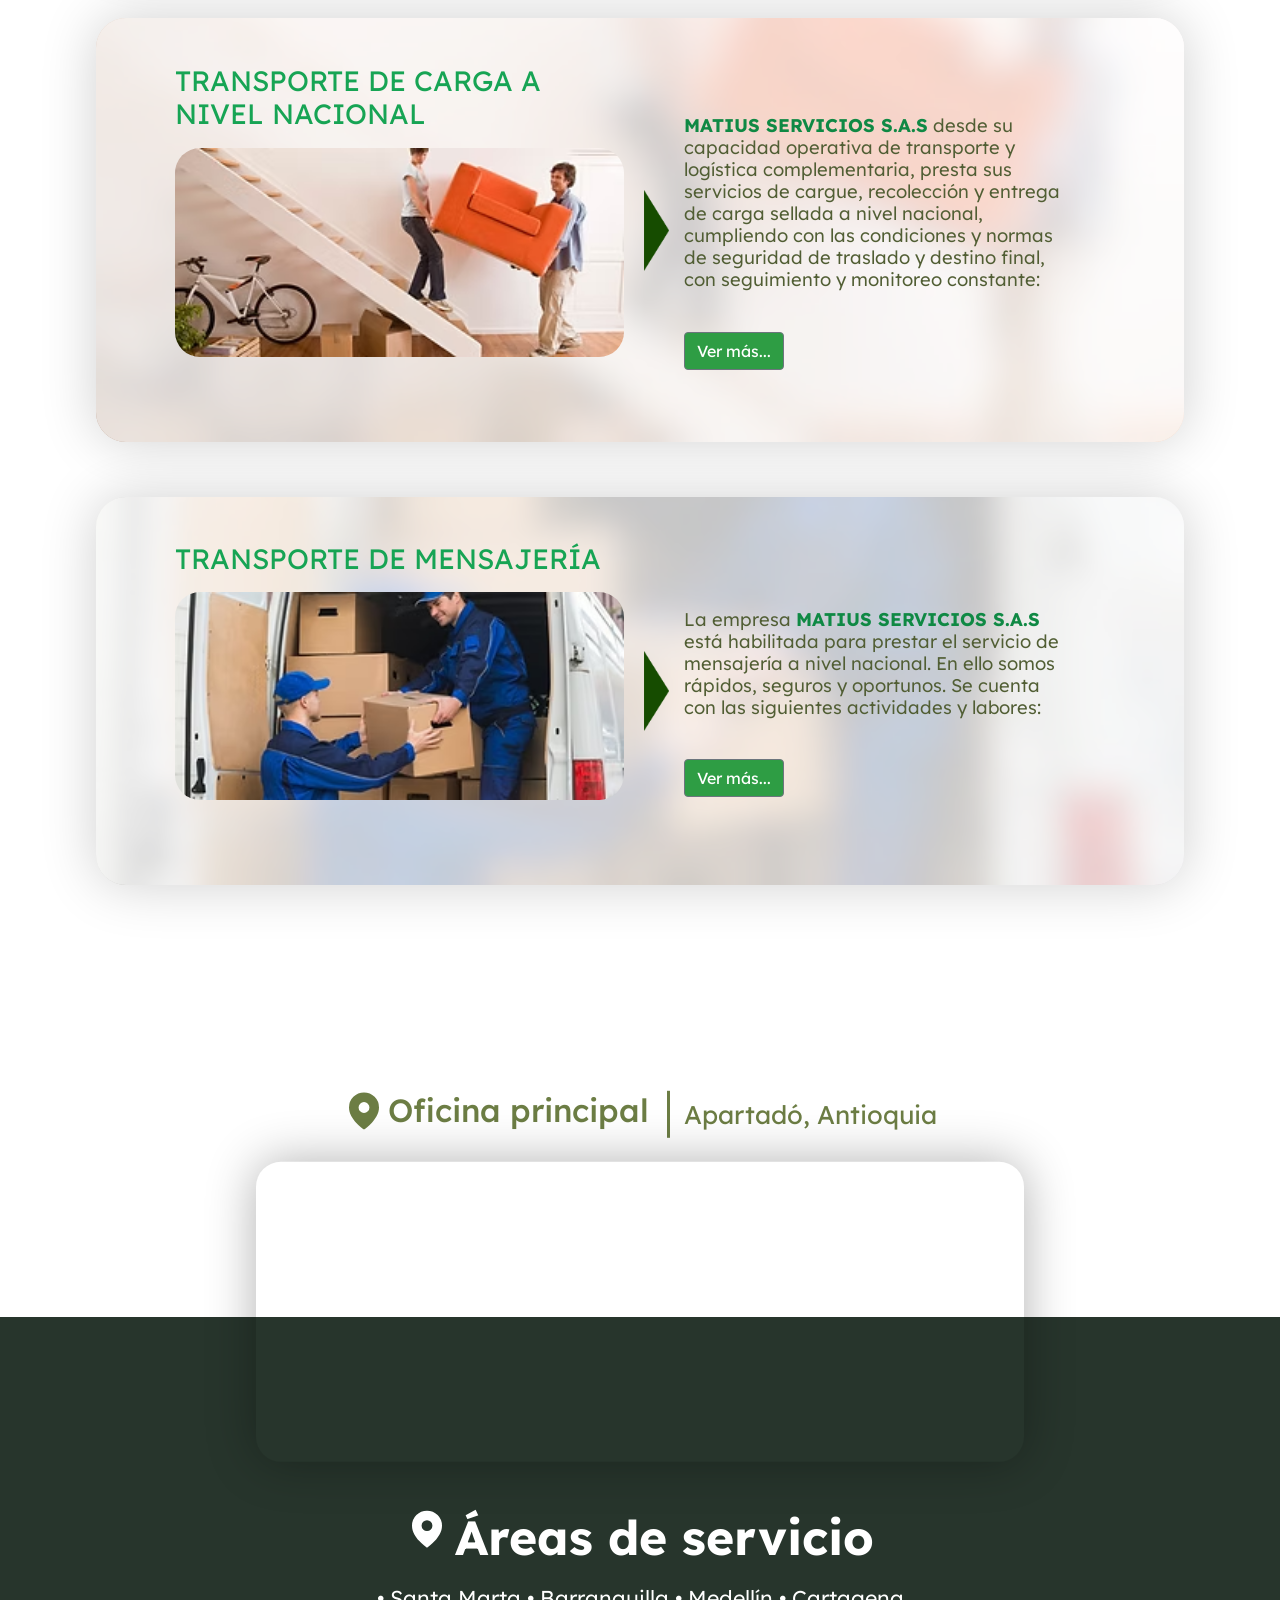
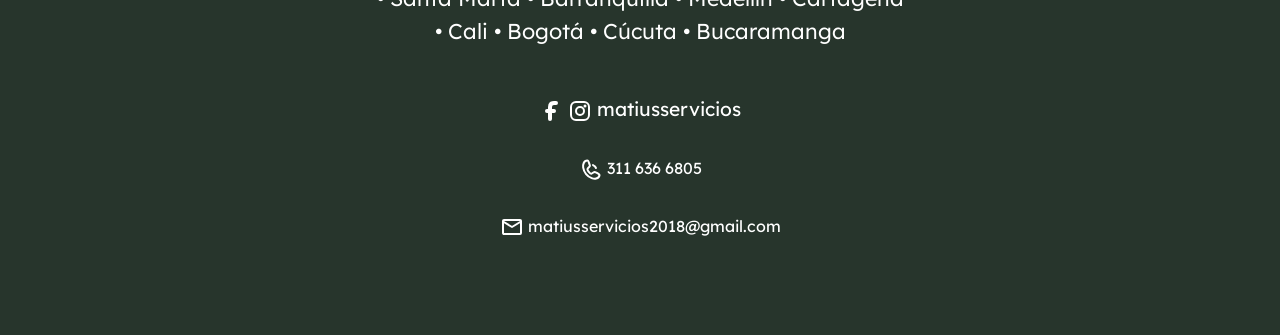
==== commit 52d97de0: "responsive ajustes inicio" ====
--- a/index.html
+++ b/index.html
@@ -12,15 +12,15 @@
         </style>
 </head>
 <body>
-    <div class="container-all">
-        <div class="under-menu">
+    <div class="container-all" >
+        <div class="under-menu" id="home">
             <span class="pt-1 ps-2 pe-5">MATIUS SERVICIOS S.A.S</span>
             <a class="políticas" href="info-nosotros.html" >Sobre nosotros</a>
         </div> 
-        <div class="logo-matius d-lg-block d-none animate__animated animate__bounceInDown" id="home">
+        <div class="logo-matius d-lg-block d-none animate__animated animate__bounceInDown" >
             <img src="styles/images/matius-logo.avif" alt="">
         </div>
-        <div class="top-background-container" id="start">
+        <div class="top-background-container">
             <div class="menu-services-container">
                 <div class="video-wrapper">
                     <video autoplay loop muted>
@@ -31,21 +31,26 @@
                 <div class="menu-container">
                     <nav class="navbar navbar-expand-sm bg-body-tertiary">
                         <div class="container-fluid">
-                          <button class="navbar-toggler" type="button" data-bs-toggle="offcanvas" data-bs-target="#offcanvasNavbar" aria-controls="offcanvasNavbar">
-                            <svg xmlns="http://www.w3.org/2000/svg" width="30" height="50" viewBox="0 0 24 24">
-                              <g fill="none" stroke="#27352cf3" stroke-dasharray="16" stroke-dashoffset="16" stroke-linecap="round" stroke-linejoin="round" stroke-width="4">
-                                <path d="M5 5h14">
-                                  <animate fill="freeze" attributeName="stroke-dashoffset" dur="0.3s" values="16;0" />
-                                </path>
-                                <path d="M5 12h14">
-                                  <animate fill="freeze" attributeName="stroke-dashoffset" begin="0.3s" dur="0.3s" values="16;0" />
-                                </path>
-                                <path d="M5 19h14">
-                                  <animate fill="freeze" attributeName="stroke-dashoffset" begin="0.6s" dur="0.3s" values="16;0" />
-                                </path>
-                              </g>
-                            </svg>
-                          </button>
+                            <div class="button">
+                                <button class="navbar-toggler" type="button" data-bs-toggle="offcanvas" data-bs-target="#offcanvasNavbar" aria-controls="offcanvasNavbar">
+                                    <svg xmlns="http://www.w3.org/2000/svg" width="30" height="50" viewBox="0 0 24 24">
+                                      <g fill="none" stroke="#27352cf3" stroke-dasharray="16" stroke-dashoffset="16" stroke-linecap="round" stroke-linejoin="round" stroke-width="4">
+                                        <path d="M5 5h14">
+                                          <animate fill="freeze" attributeName="stroke-dashoffset" dur="0.3s" values="16;0" />
+                                        </path>
+                                        <path d="M5 12h14">
+                                          <animate fill="freeze" attributeName="stroke-dashoffset" begin="0.3s" dur="0.3s" values="16;0" />
+                                        </path>
+                                        <path d="M5 19h14">
+                                          <animate fill="freeze" attributeName="stroke-dashoffset" begin="0.6s" dur="0.3s" values="16;0" />
+                                        </path>
+                                      </g>
+                                    </svg>
+                                  </button>
+                                  <img src="styles/images/matius-logo.avif" alt="" class="logo d-block d-sm-none">
+
+                            </div>
+
                           <div class="collapse navbar-collapse justify-content-end" id="navbarNavAltMarkup">
                             <div class="navbar-nav">
                               <a class="nav-link active" aria-current="page" href="#home">Inicio</a>
@@ -53,7 +58,6 @@
                               <a class="nav-link" href="#contact">Contacto</a>
                             </div>
                           </div>
-                                <img src="styles/images/matius-logo.avif" alt="" class="logo d-block d-sm-none">
                         <div class="offcanvas offcanvas-end" id="offcanvasNavbar" aria-labelledby="offcanvasNavbarLabel">
                             <div class="offcanvas-header">
                                 <h5 class="offcanvas-title" id="offcanvasNavbarLabel">Menú</h5>
@@ -61,7 +65,7 @@
                             </div>
                             <div class="offcanvas-body">
                                 <div class="navbar-nav flex-column">
-                                    <a class="nav-link" aria-current="page" href="#start">Inicio</a>
+                                    <a class="nav-link" aria-current="page" href="#home">Inicio</a>
                                     <a class="nav-link" href="#services">Servicios</a>
                                     <a class="nav-link" href="#contact">Contacto</a>
                                 </div>
@@ -77,15 +81,15 @@
                     <div class="services-container row">
                         <div class="service s1 col-lg-4 animate__animated animate__slideInLeft">
                             <img src="styles/images/RecursosPng/Asset 6.png" alt="" >
-                            <span>Transporte de <br> carga agroindustrial</span>
+                            <span>Transporte de  carga agroindustrial</span>
                         </div>
                         <div class="service s2 col-lg-4 animate__animated animate__slideInUp">
                             <img src="styles/images/RecursosPng/Asset 5.png" alt="">
-                            <span>Transporte de <br> carga a nivel nacional</span>
+                            <span>Transporte de carga a nivel nacional</span>
                         </div>
                         <div class="service s3 col-lg-4 animate__animated animate__slideInRight">
                             <img src="styles/images/RecursosPng/Asset 4.png" alt="">
-                            <span>Transporte de <br> mensajería</span>
+                            <span class="">Transporte de <br> mensajería</span>
                         </div>
                     </div>
                 </div>
@@ -121,7 +125,7 @@
                               </button>
                               <div class="list-menu d-none d-sm-block"> 
                                 <ul class="d-flex">
-                                    <li><a href="#start">Inicio</a></li>
+                                    <li><a href="#home">Inicio</a></li>
                                     <li><a href="#services">Servicios</a></li>
                                     <li><a href="#contact">Contacto</a></li>
                                 </ul>
@@ -133,8 +137,7 @@
             </div>
         </div>
         <div class="our-services-title" id="services">
-            <h4>Nuestros Servicios</h4>
-            <div class="border-bottom"></div>
+            <h4>Nuestros Servicios</h4> <br>
             </div>
         <div class="our-services-container">
             <div class="our-services-green-div">
@@ -302,12 +305,12 @@
             </div>
         </div>
         <div class="location-container">
-            <div class="location-title d-flex mt-5 mb-3">
-                <svg class="me-1" xmlns="http://www.w3.org/2000/svg" width="35" height="35" viewBox="0 0 24 24"><path fill="#6c7d44" d="M10.115 21.811c.606.5 1.238.957 1.885 1.403a27 27 0 0 0 1.885-1.403a28 28 0 0 0 2.853-2.699C18.782 16.877 21 13.637 21 10a9 9 0 1 0-18 0c0 3.637 2.218 6.876 4.262 9.112a28 28 0 0 0 2.853 2.7M12 13.25a3.25 3.25 0 1 1 0-6.5a3.25 3.25 0 0 1 0 6.5"/></svg>
+            <div class="location-title d-flex mb-3">
+                <svg class="me-1" xmlns="http://www.w3.org/2000/svg" width="" height="" viewBox="0 0 24 24"><path fill="#6c7d44" d="M10.115 21.811c.606.5 1.238.957 1.885 1.403a27 27 0 0 0 1.885-1.403a28 28 0 0 0 2.853-2.699C18.782 16.877 21 13.637 21 10a9 9 0 1 0-18 0c0 3.637 2.218 6.876 4.262 9.112a28 28 0 0 0 2.853 2.7M12 13.25a3.25 3.25 0 1 1 0-6.5a3.25 3.25 0 0 1 0 6.5"/></svg>
                 <h2>
-                    Oficina principal   | 
+                    Oficina principal &nbsp;    
                 </h2>
-                <span class="pt-1 ps-2" >
+                <span class="pt-1" > &nbsp;
                     Apartadó, Antioquia
                 </span>
             </div>
--- a/styles/style.css
+++ b/styles/style.css
@@ -1,8 +1,28 @@
-*{
+* {
     font-family: "Lexend", serif;
-}
-
-.logo-matius{
+    box-sizing: border-box;
+    margin: 0;
+    padding: 0;
+}
+
+body {
+    line-height: 1.5;
+    font-size: 16px;
+}
+
+.logo-matius {
+    background-color: white;
+    text-align: center;
+    /* width: clamp(150px, 13vw, 300px); */
+    width: 14vw;
+    border-radius: 0 0 200px 200px;
+    position: absolute;
+    left: 45%;
+    transform: translateX(-50%);
+    padding: 15px;
+    z-index: 1;
+}
+/* .logo-matius{
     background-color: white;
     text-align: center;
     width: 13vw;
@@ -15,8 +35,19 @@
     padding-left: 10px;
     padding-right: 10px;
     z-index: 2;
-}
-.logo-matius img{
+} */
+
+
+.logo-matius img {
+    width: 100%;
+    height: auto;
+    margin-top: 15%;
+}
+
+.logo {
+    width: 30%;
+}
+/* .logo-matius img{
     margin-top: 30%;
     width: 100%;
     height: auto;
@@ -25,9 +56,18 @@
 
 .logo{
     width: 18%;
-}
-
-.top-background-container{
+} */
+
+.top-background-container {
+    background-image: url('images/background-blur.jpg');
+    background-size: cover;
+    background-repeat: no-repeat;
+    background-position: center;
+    position: relative;
+    padding-bottom: 50px;
+}
+
+/* .top-background-container{
     background-image: url('images/background-blur.jpg');
     background-size: cover;
     background-repeat: no-repeat;
@@ -35,23 +75,53 @@
     position: relative;
     justify-items: center;
     padding-bottom: 20px;
-}
+} */
 
 /* Menu Services Container Styles */
-.menu-services-container{
+
+.menu-services-container {
+    position: relative;
+    width: 90%;
+    height: 85vh;
+    margin: 0 auto;
+    display: flex;
+    flex-direction: column;
+    align-items: center;
+    justify-content: center;
+    display: flex;
+    flex-direction: column;
+    justify-content: space-between;
+    padding-top: 2%;
+
+}
+/* .menu-services-container{
     position: relative;
     width: 90%;
     height: 100%;
     align-items: center;
     justify-content: center;
-    /* overflow: hidden; */
-}
+} */
 
 .video-wrapper {
     width: 100%;
     height: 100%;
-    border-radius: 20px;  /* Bordes redondeados */
-    overflow: hidden;  /* Oculta lo que sobresalga */
+    border-radius: 20px;
+    overflow: hidden;
+    position: absolute;
+    top: 5%;
+    left: 0;
+}
+
+.video-wrapper video {
+    width: 100%;
+    height: 100%;
+    object-fit: cover;
+}
+/* .video-wrapper {
+    width: 100%;
+    height: 100%;
+    border-radius: 20px;  
+    overflow: hidden;  
     position: absolute;
     top: 0;
     left: 0;
@@ -60,34 +130,50 @@
 .video-wrapper video {
     width: 100%;
     height: 100%;
-    object-fit: cover;  /* Ajuste perfecto sin deformación */
-}
-
-
-.menu-container{
+    object-fit: cover;  
+} */
+
+.menu-container {
+    width: 100%;
+    padding: 15px;
+    display: flex;
+    justify-content: flex-end;
+}
+
+/* .menu-container{
     position: relative;
     z-index: 1;
     width: 100%;
     padding: 15px;
-    /* background-color: rgba(25, 79, 48, 0.52); */
     display: flex;
     border-top-right-radius: 20px;
     border-top-left-radius: 20px;
-    justify-content: end;
-}
-
-.nav-link{
+    justify-content: end; */
+/* } */
+
+
+.nav-link {
+    color: #fff;
+    font-size: clamp(1rem, 1.5vw, 1.5rem);
+    font-weight: 500;
+    margin-right: 20px;
+    text-shadow: 0 0 10px black;
+    border-radius: 15px;
+    transition: transform 0.3s, background-color 0.3s;
+}
+
+/* .nav-link{
     color: #fff;
     font-size: 1.5em;
     font-weight: 500;
     margin-right: 30px;
     text-shadow: 0px 0px 10px black;
     border-radius: 25px;
-}
-
-.nav-link:hover{
-    scale: 1.1;
-    background-color: #088e3753;
+} */
+
+.nav-link:hover {
+    transform: scale(1.1);
+    background-color: rgba(8, 142, 55, 0.55);
 }
 
 
@@ -147,9 +233,13 @@
 .offcanvas {
     z-index: 1050 !important; /* Bootstrap usa 1045, lo aumentamos */
 }
-
-
-.navar-toggler:hover{
+ 
+.button{
+    width: 80vw;
+    justify-content: space-between;
+    display: flex;
+}
+.navbar-toggler:hover{
     scale: 1.2;
 }
 
@@ -189,59 +279,74 @@
 
 .políticas:hover{
     background-color: #125d2cd3;
-    scale: 1.05;
+    scale: 1.1;
     cursor: pointer;
     color: #02a652;
 }
 
 
-/*services title container*/
-
-/* .services-start-title{
-    text-align: center;
-    border-bottom-right-radius: 25px;
-    border-bottom-left-radius: 25px;
-    margin-top: 0;
-    padding-bottom: 5%;
-} */
-/* .company-title {
-    text-align: center;
-    color: white;
-    font-weight: bold;
-    margin: 5% auto;
-    border-radius: 10px;
-    width: 80%;
-    position: relative;
-}
-.company-title h2{
-    font-size: 4em;
-    font-weight: 500;
-    text-shadow: 0px 0px 15px rgba(0, 0, 0, 0.798);
-} */
 
 .services-container {
+    display: flex;
+    flex-wrap: wrap;
+    justify-content: center;
+    gap: 20px;
+    padding: 20px 0;
+    background-color: red;
+    width: 95%;
+    margin: 0 auto;
+}
+
+.service {
+    background-color: rgba(39, 53, 44, 0.56);
+    border-radius: 25px;
+    text-align: center;
+    padding: 10px;
+    flex: 1 1 calc(33% - 20px);
+    /* max-width: 250px; */
+    display: flex;
+    flex-direction: column;
+    justify-content: center;
+}
+
+/* .services-container {
     width: 100%;
     display: flex;
     flex-wrap: wrap;
     justify-content: center;
     margin-top: 25%;
     padding-bottom: 3%;
-    /* background-color: #27352c; */
-}
-/*services icons styles*/
+    flex-direction: column;
+
+}
+
 .service{
     background-color: #27352c8e;
     border-radius: 25px;
     display: flex;
-    flex-direction: column;
     align-items: center;
     width: 25%;
-    /* max-width: 250px; */
-    text-align: center;
-    margin-left: 25px;
-
-}
-.service span{
+    text-align: center;
+} */
+
+.service span {
+    color: white;
+    font-size: 1em;
+    font-weight: 300;
+}
+
+.service img {
+    width: 30%;
+    max-width: 100px;
+    margin-bottom: 10px;
+    transition: transform 0.3s;
+    margin: 0 auto;
+}
+
+.service img:hover {
+    transform: scale(1.2);
+}
+/* .service span{
     color: white;
     font-size: 1.25em;
     font-weight: 300;
@@ -250,10 +355,10 @@
 .service img{
     width: 20%;
     padding-bottom: 2px;
-}
+} */
 .s3 img{
     margin-top: 5px;
-    width: 25%;
+    max-width: 70px;
 }
 
 
@@ -307,15 +412,16 @@
 
 .menu-sticky nav ul li a {
     font-size: 1.2em;
-    font-weight: 200;
+    font-weight: 400;
     color: white;
     text-decoration: none;
     padding: 10px;
     display: block;
+    border-radius: 15px;
 }
 
 .menu-sticky nav ul li a:hover {
-    background-color: #2dae6584;
+    background-color: #146d3bb4;
 }
 
 .menu-scroll{
@@ -340,15 +446,9 @@
     color: white;
     font-size: 2.5em;
     font-weight: 400;
-}
-.our-services-title .border-bottom{
-    background-color: #ffffff;
-    border: none;
-    height: 1.7px;
-    width: 14%;
-    margin-top: 1.5%;
-
-}
+    border-bottom: solid white 2px;
+}
+
 .our-services-container{
     background-color: rgb(255, 255, 255);
     width: 100%;
@@ -512,7 +612,13 @@
     justify-content: center;
     color: #6c7d44;
 }
-
+.location-container h2{
+    border-right: solid 3px #6c7d44;
+}
+.location-title svg{
+    width: 40px;
+    margin-bottom: 15px;
+}
 .location-title span{
     font-size: 1.6em;
 }
@@ -562,11 +668,14 @@
 /* REDES SOCIALES */
 .social-media {
     margin-top: 3rem;
-    font-size: 1.6em;
-}
-.cellphone, .email{
-    font-size: 1.45em;
-}
+    font-size: clamp(1.2rem, 1.5vw, 1.6rem);
+}
+
+.cellphone, .email {
+    font-size: clamp(1rem, 1.2vw, 1.45rem);
+    margin-top: 2rem;
+}
+
 
 .cellphone{
     margin-top: 2rem;
@@ -578,26 +687,27 @@
     .info {
         font-size: 1em;
     }
+    .location-title{
+        font-size: 1em;
+        flex-direction: column;
+        text-align: center;
+        align-items: center;
+    }
+    .location-container h2{
+        border-right: none;
+    }
+    .location-title svg{
+        width: 40px;
+        margin-bottom: 15px;
+    }
+
 }
 
 @media (max-width: 556px){
-    .service img{
-        width: 25%;
-        padding-bottom: 2px;
-    }
-    .s3 img{
-        margin-top: 5px;
-        width: 30%;
-    }
+
     .company-title h2{
         font-size: 2.5em;
         margin-top: 10vh;
-    }
-    .service span{
-        font-size: 1em;
-    }
-    .service{
-        padding-top: 6%;
     }
     .social-media {
         margin-top: 3rem;
@@ -606,32 +716,11 @@
     .cellphone, .email{
         font-size: 1.2em;
     }
-}
-@media (min-width: 1000px){
-    /* .service img{
-        width: 30%;
-        padding-bottom: 2px;
+    .footer-cont{
+        padding-top: 40%;
     }
-    .s3 img{
-        margin-top: 5px;
-        width: 40%;
-    } */
-    /* .offcanvas-body{
-        padding-top: 50%;
-    } */
-
-    .service img{
-        width: 20%;
-        padding-bottom: 2px;
-        margin-top: 5px;
-    }
-    .s3 img{
-        margin-top: 5px;
-        width: 25%;
-    }
-    .services-container{
-        flex-wrap: wrap;
-    }
-}
-
-
+
+}
+
+
+
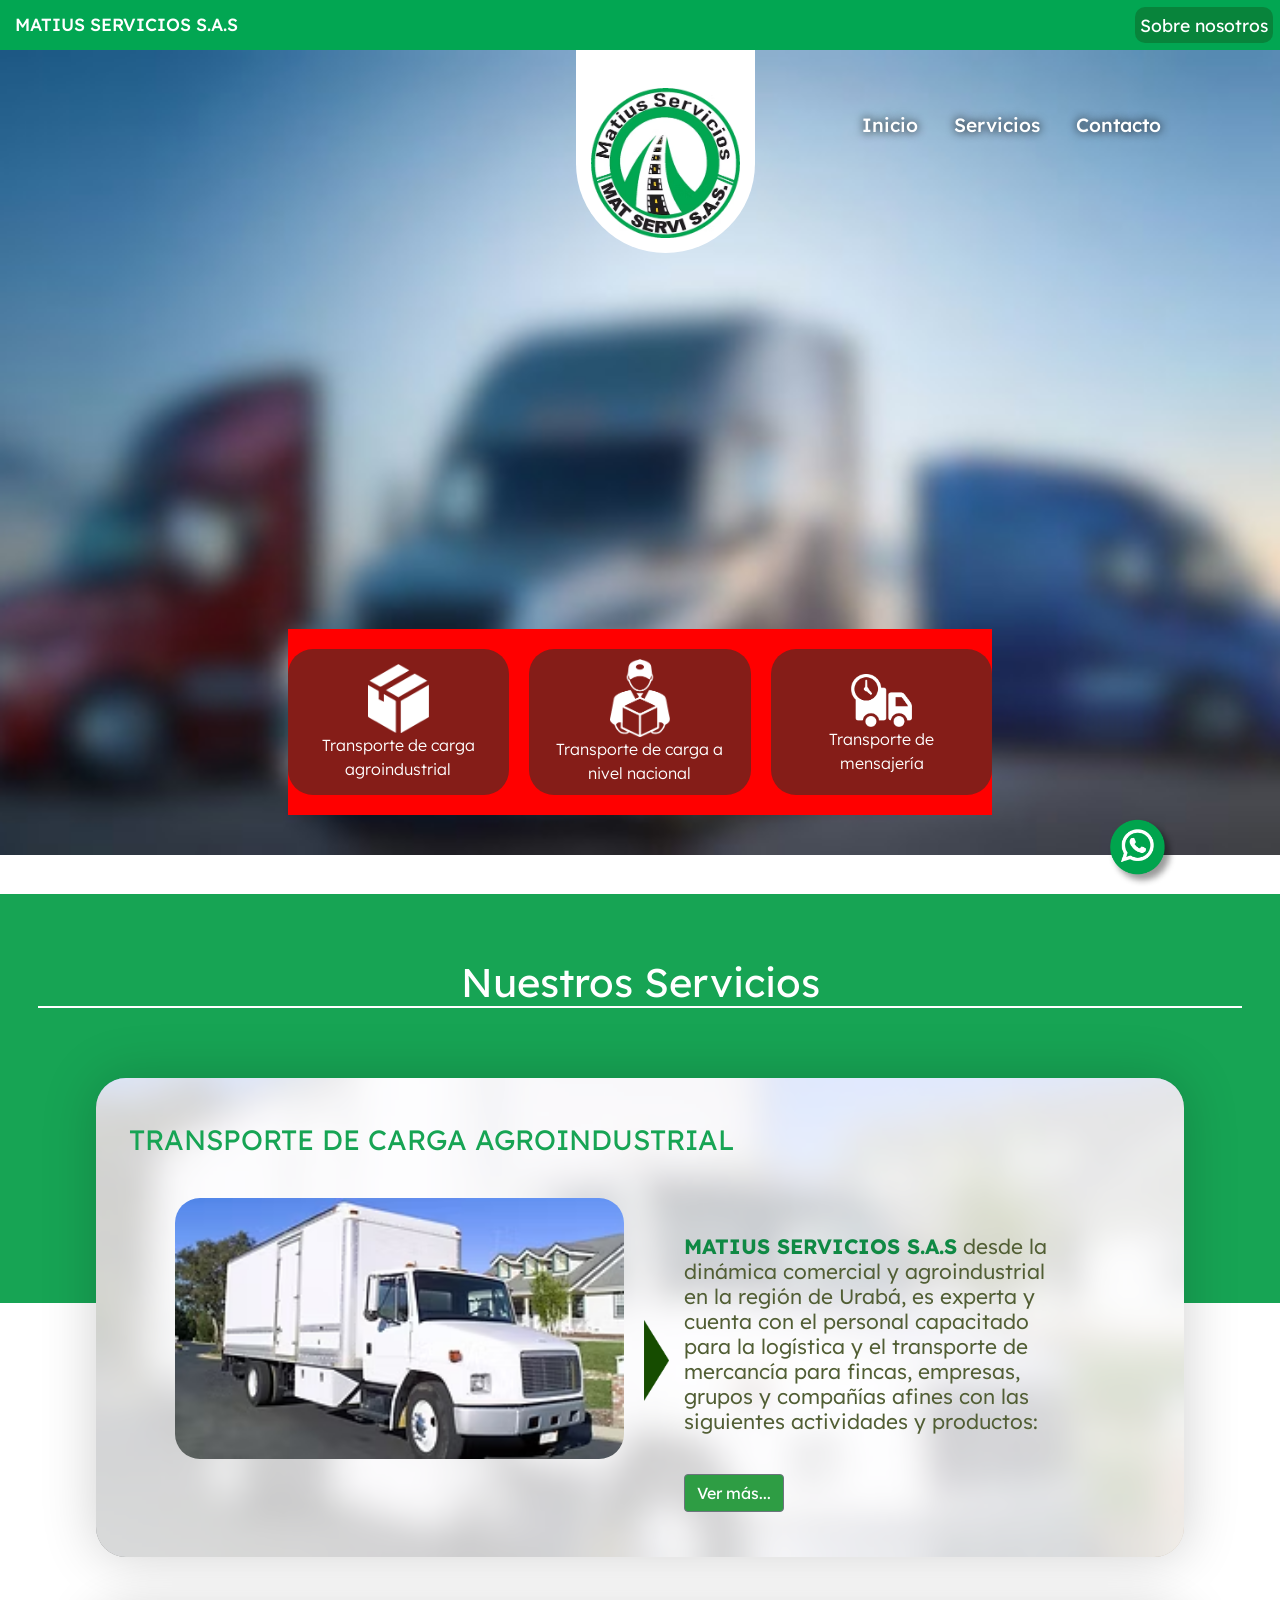
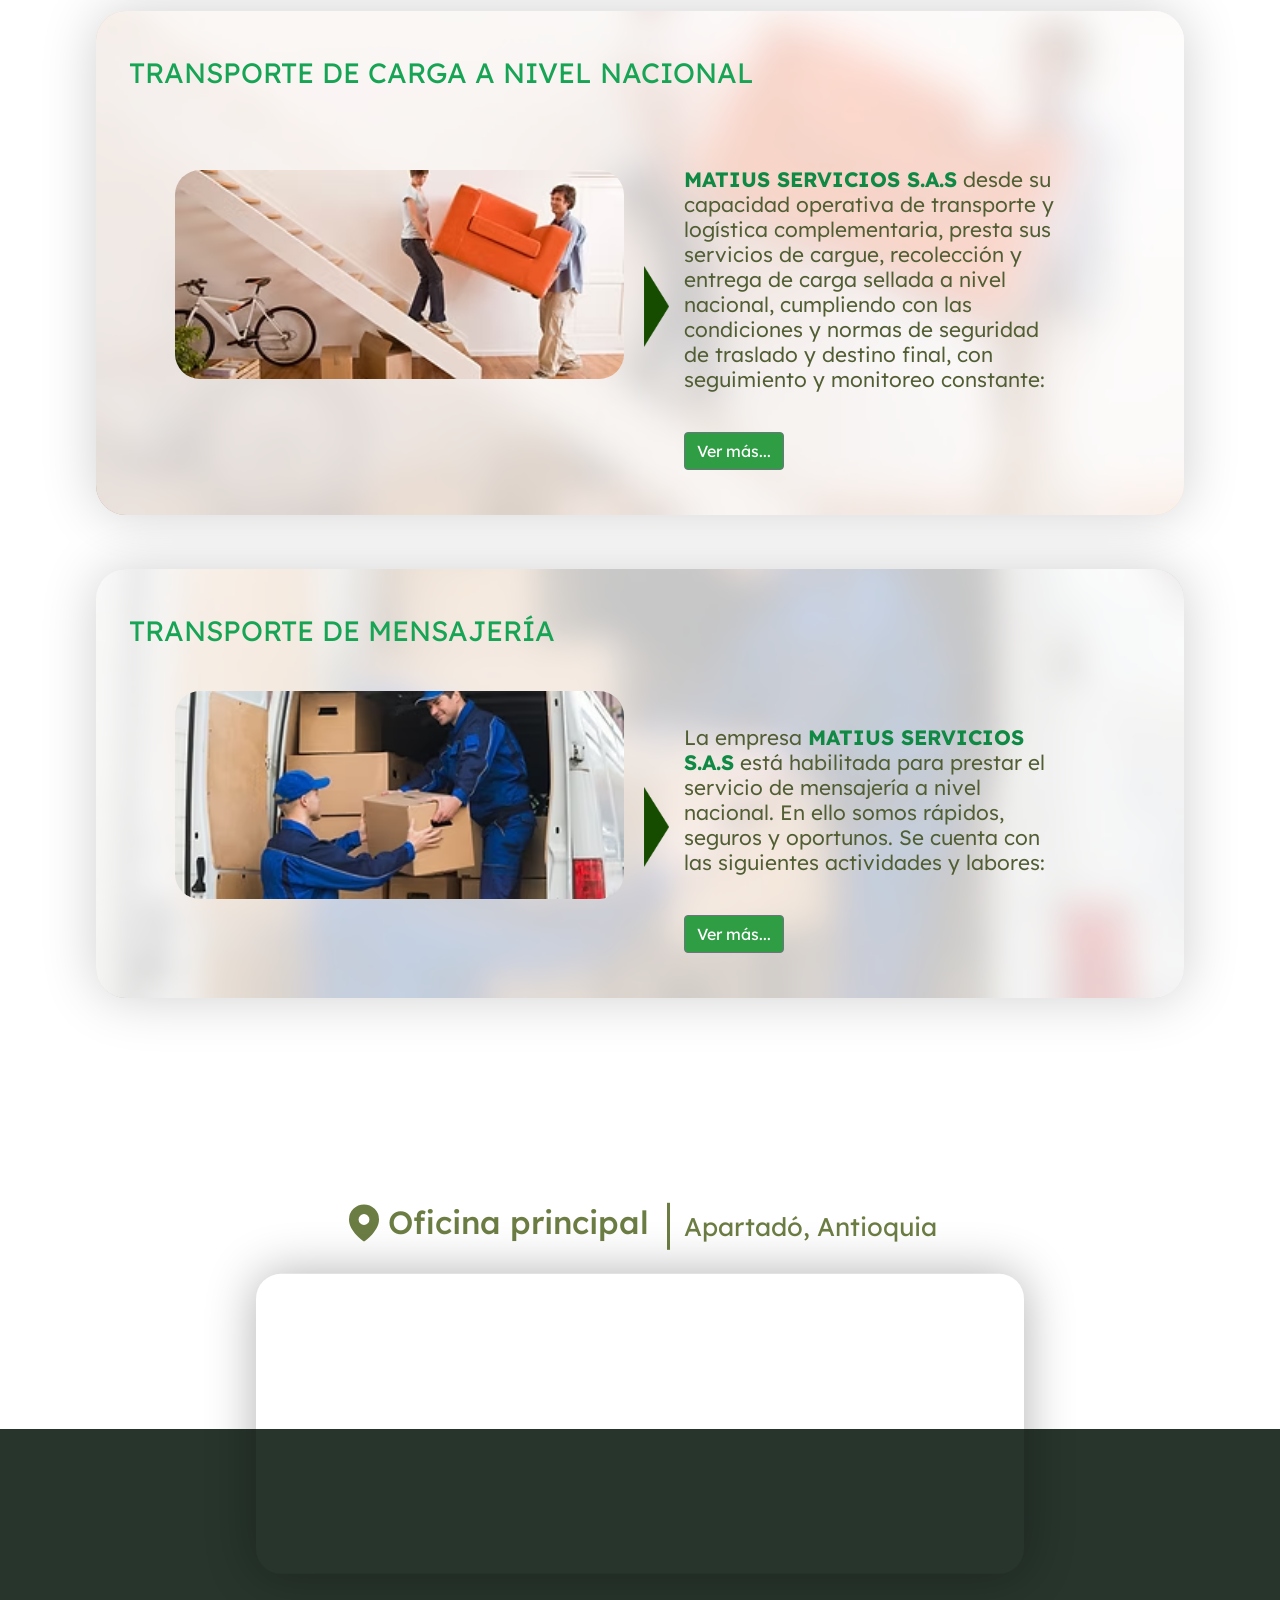
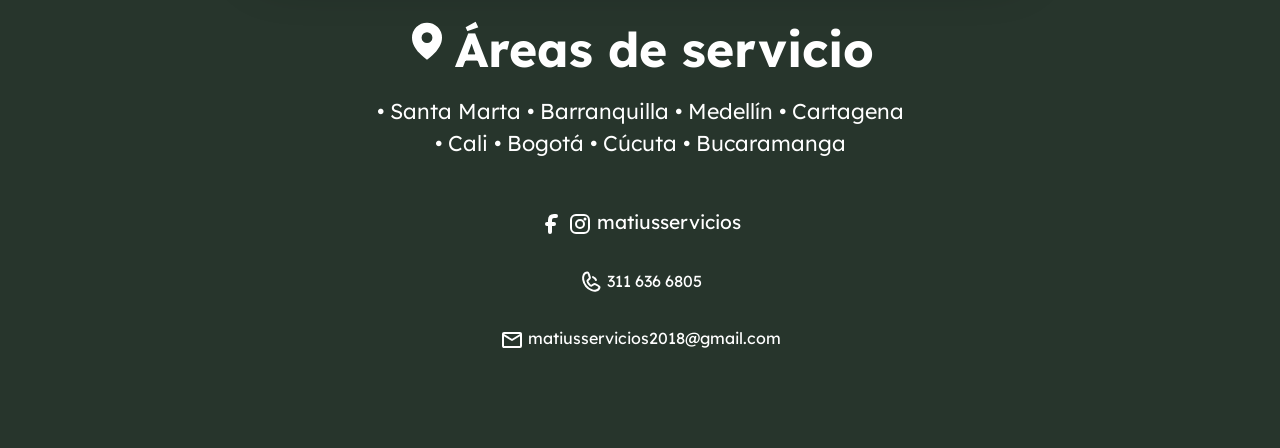
==== commit 74fb1a93: "acomodacion de titulos cards" ====
--- a/index.html
+++ b/index.html
@@ -144,12 +144,13 @@
             </div>
             <div class="services-cards">
                 <div class="transporte-de-carga-container container-fluid">
+                    
                     <div class="row">
+                        <h3 class="mt-4">
+                            TRANSPORTE DE CARGA AGROINDUSTRIAL
+                        </h3>
                         <div class="img-arrow-container col-lg-6 d-flex justify-content-center">
                             <div class="title-and-img mb-0 mb-lg-5">
-                                <h3 class="mt-4">
-                                    TRANSPORTE DE CARGA AGROINDUSTRIAL
-                                </h3>
                                 <img src="styles/images/transporte-de-carga.avif" alt="" class="mb-0 mb-lg-3">
                             </div>
                             <div class="arrow d-none d-lg-block">
@@ -200,11 +201,12 @@
                 </div>
                 <div class="manipulacion-de-carga-container container-fluid">
                     <div class="row">
+                        <h3 class="mt-4">
+                            TRANSPORTE DE CARGA A NIVEL NACIONAL
+                        </h3>
+
                         <div class="img-arrow-container col-lg-6 d-flex justify-content-center">
                             <div class="title-and-img mb-0 mb-lg-5">
-                                <h3 class="mt-4">
-                                    TRANSPORTE DE CARGA A NIVEL NACIONAL
-                                </h3>
                                 <img src="styles/images/manipulacion-de-carga.avif" alt="" class="mb-0 mb-lg-3">
                             </div>
                             <div class="arrow d-none d-lg-block">
@@ -253,11 +255,12 @@
                 </div>
                 <div class="mensajeria-container container-fluid">
                     <div class="row">
+                        <h3 class="mt-4">
+                            TRANSPORTE DE MENSAJERÍA
+                        </h3>
+
                         <div class="img-arrow-container col-lg-6 d-flex justify-content-center">
                             <div class="title-and-img mb-0 mb-lg-5">
-                                <h3 class="mt-4">
-                                    TRANSPORTE DE MENSAJERÍA
-                                </h3>
                                 <img src="styles/images/mensajeria.avif" alt="" class="mb-0 mb-lg-3">
                             </div>
                             <div class="arrow d-none d-lg-block">
--- a/styles/style.css
+++ b/styles/style.css
@@ -64,7 +64,7 @@
     background-repeat: no-repeat;
     background-position: center;
     position: relative;
-    padding-bottom: 50px;
+    padding-bottom: 40px;
 }
 
 /* .top-background-container{
@@ -91,7 +91,7 @@
     display: flex;
     flex-direction: column;
     justify-content: space-between;
-    padding-top: 2%;
+    padding-top: 30px;
 
 }
 /* .menu-services-container{
@@ -108,7 +108,7 @@
     border-radius: 20px;
     overflow: hidden;
     position: absolute;
-    top: 5%;
+    top: 30px;
     left: 0;
 }
 
@@ -529,7 +529,7 @@
 
 }
 
-.title-and-img h3{
+.row h3{
     font-weight: 400;
     color: #17a454;
     padding-bottom: 2%;
@@ -544,7 +544,7 @@
 .info{
     font-weight: 300;
     color: #515e34;
-    font-size: 1.15em;
+    font-size: 1.3rem;
 }
 
 .info h4{
@@ -685,7 +685,7 @@
 
 @media (max-width: 992px) {
     .info {
-        font-size: 1em;
+        font-size: 1.1em;
     }
     .location-title{
         font-size: 1em;
